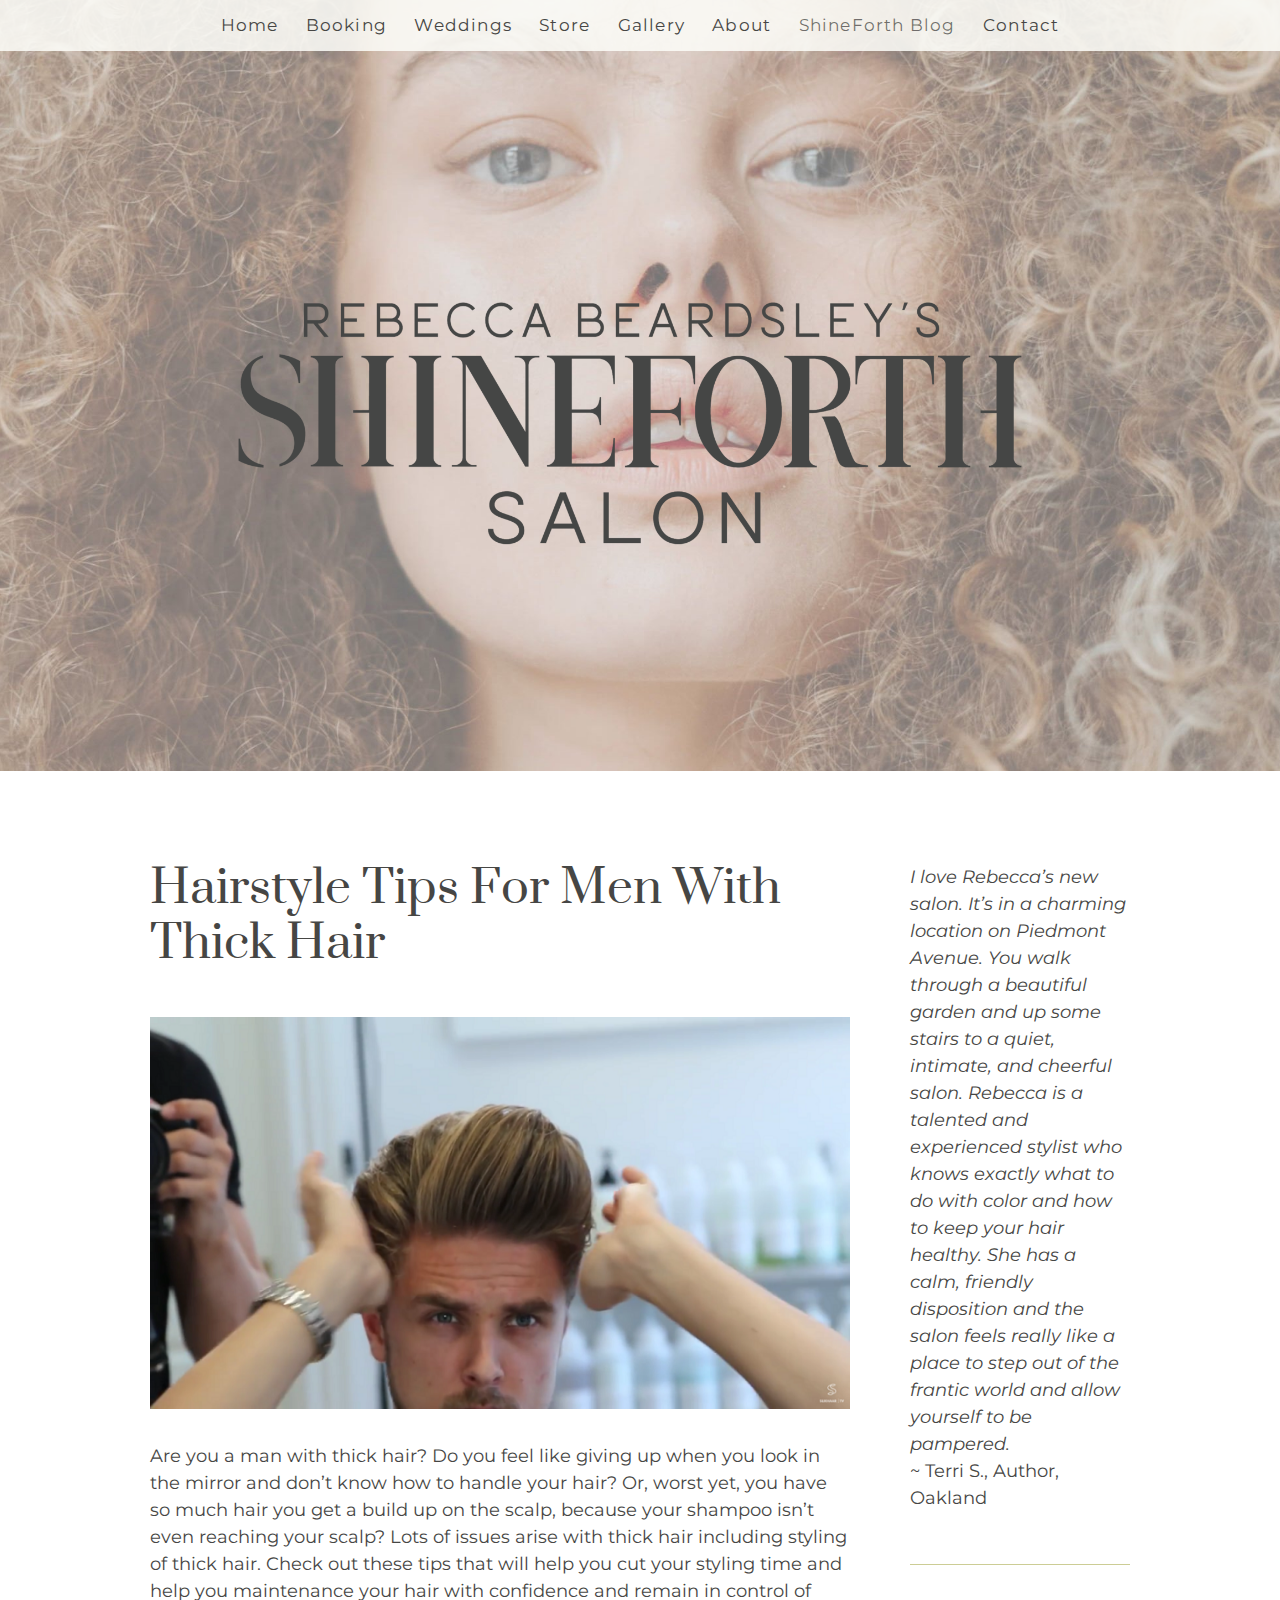
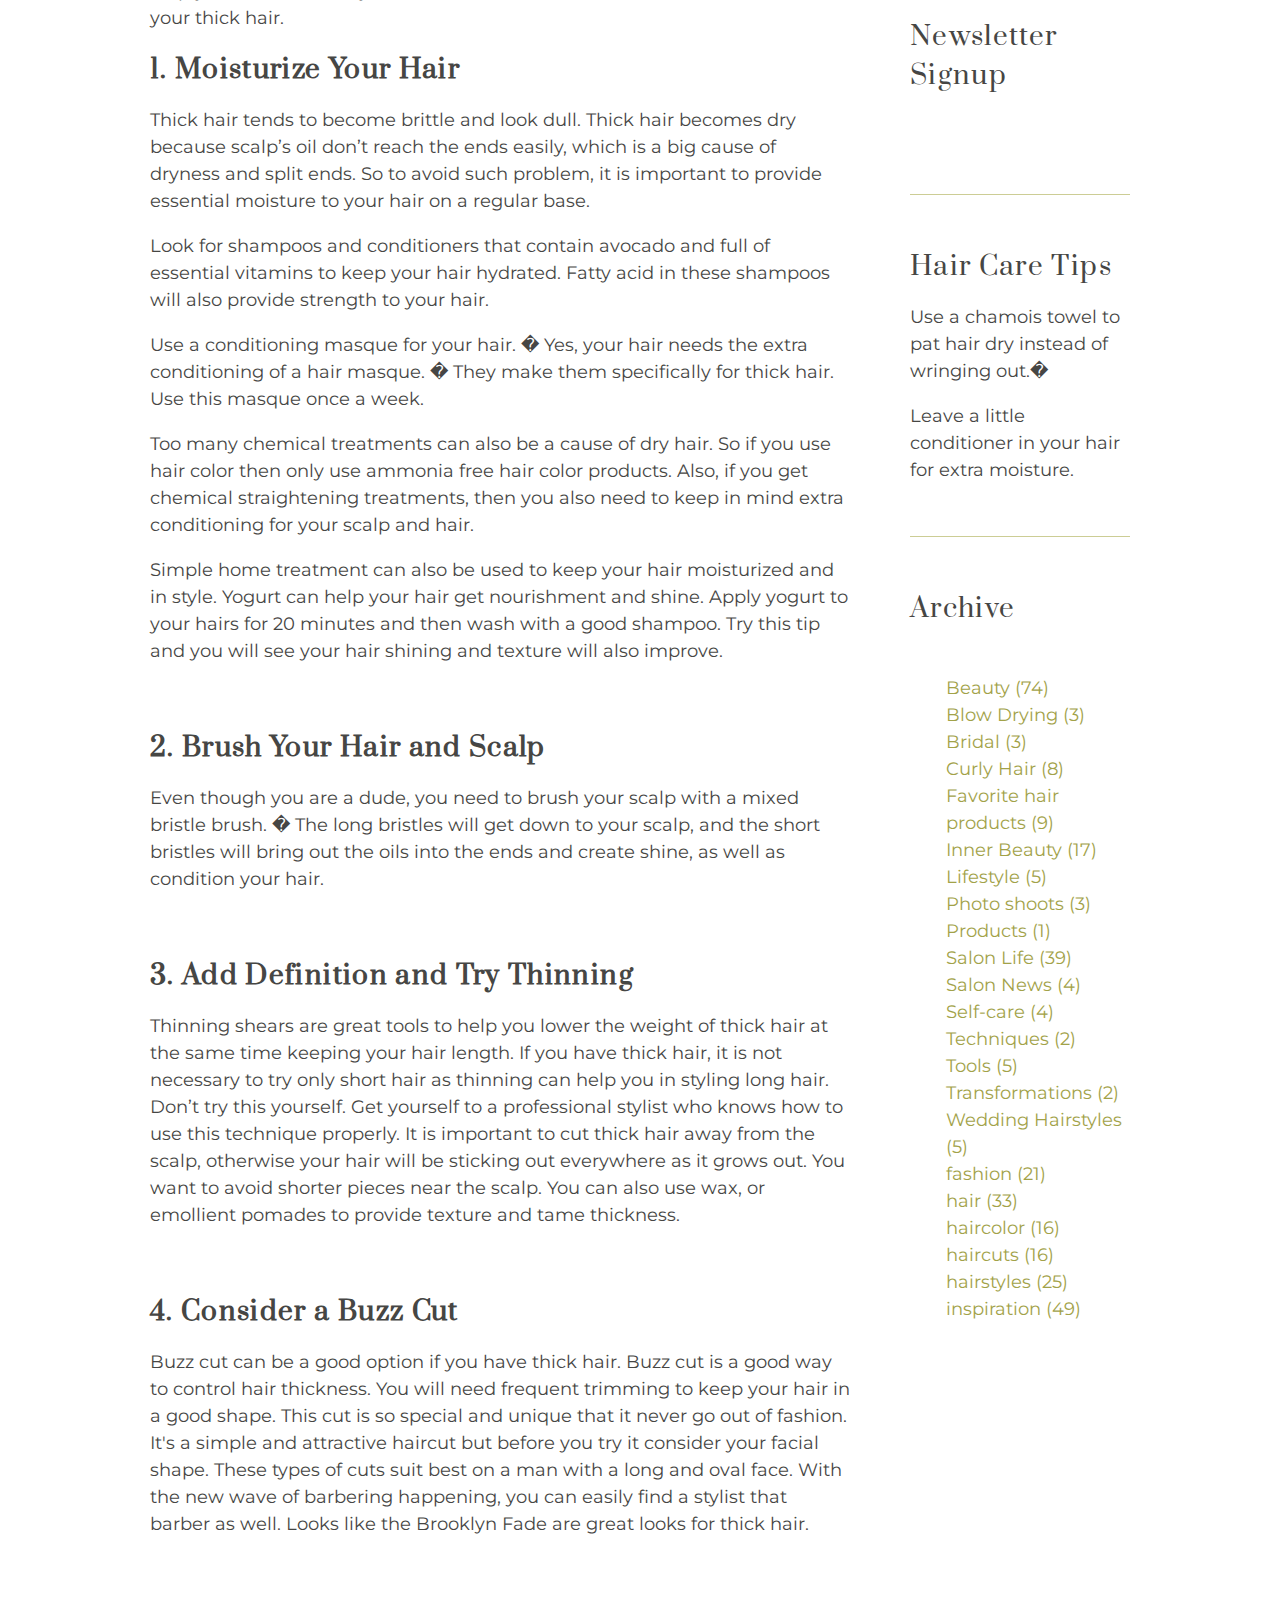
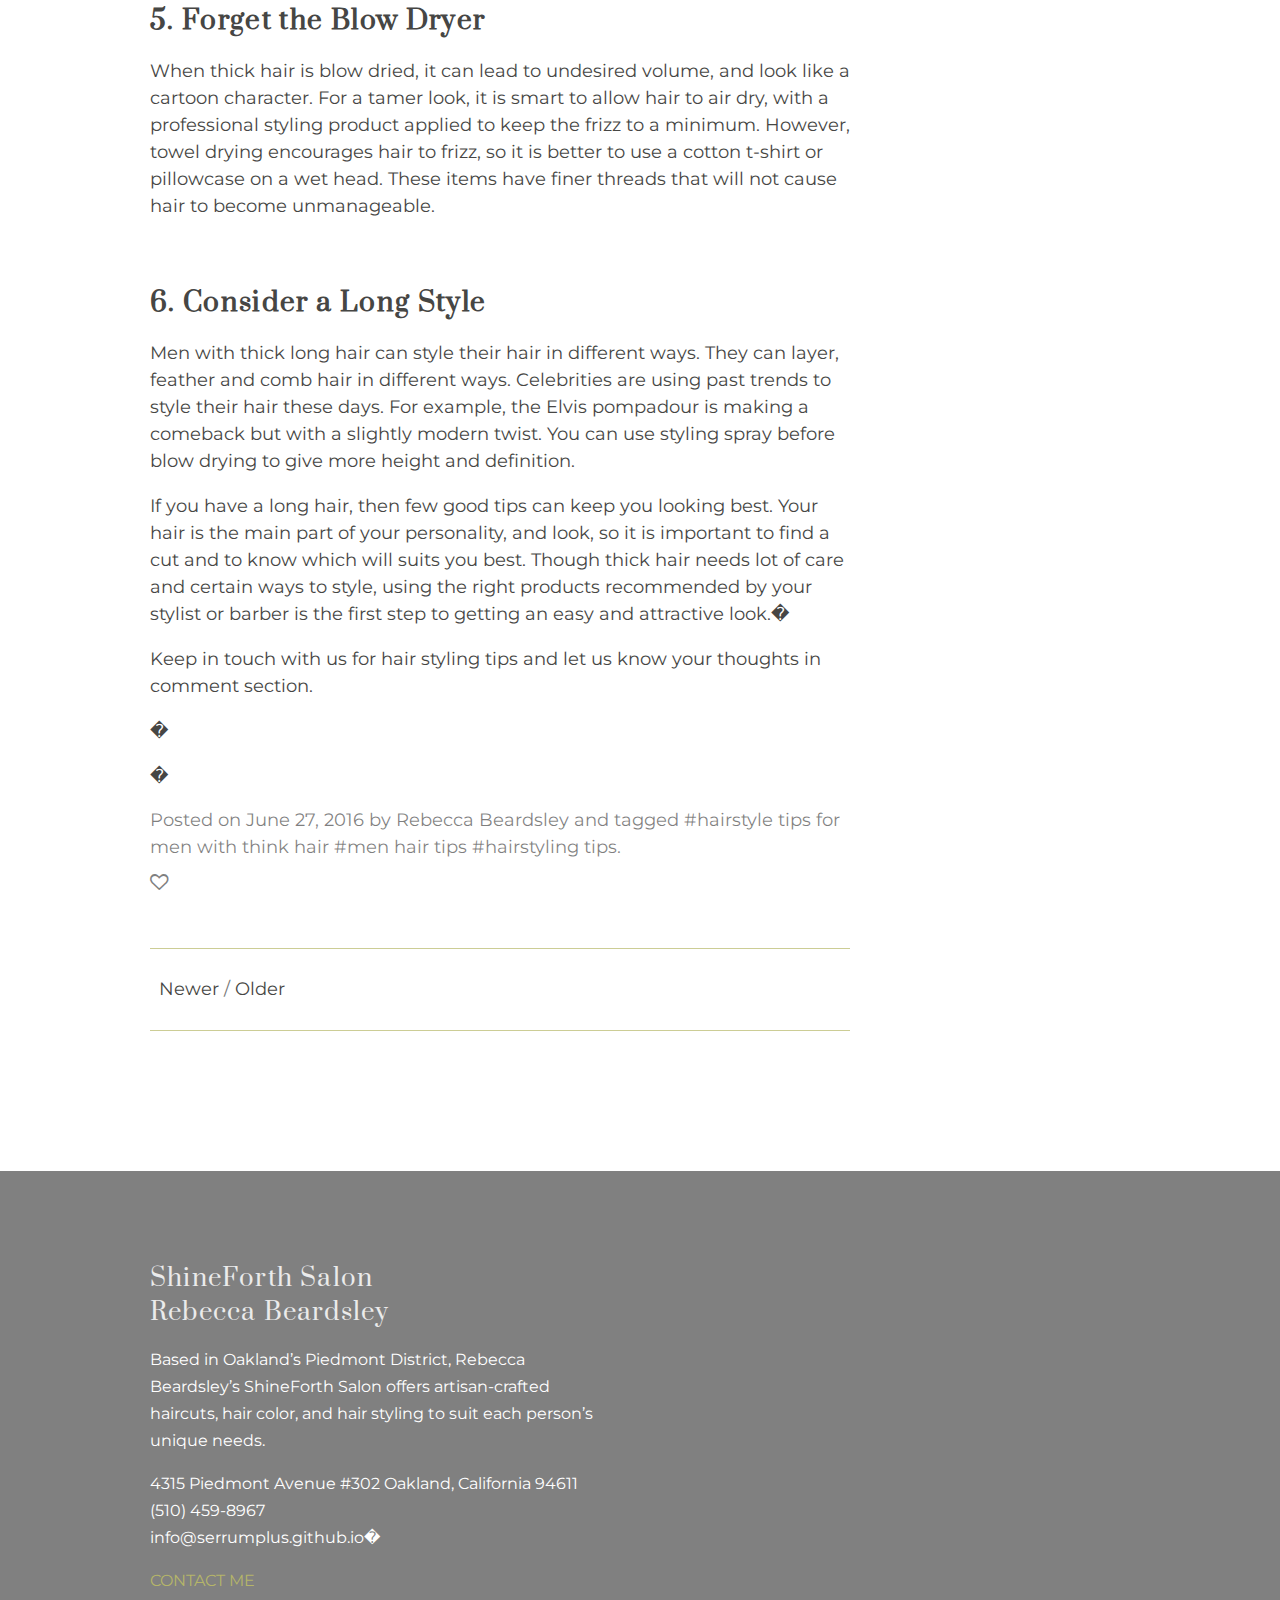
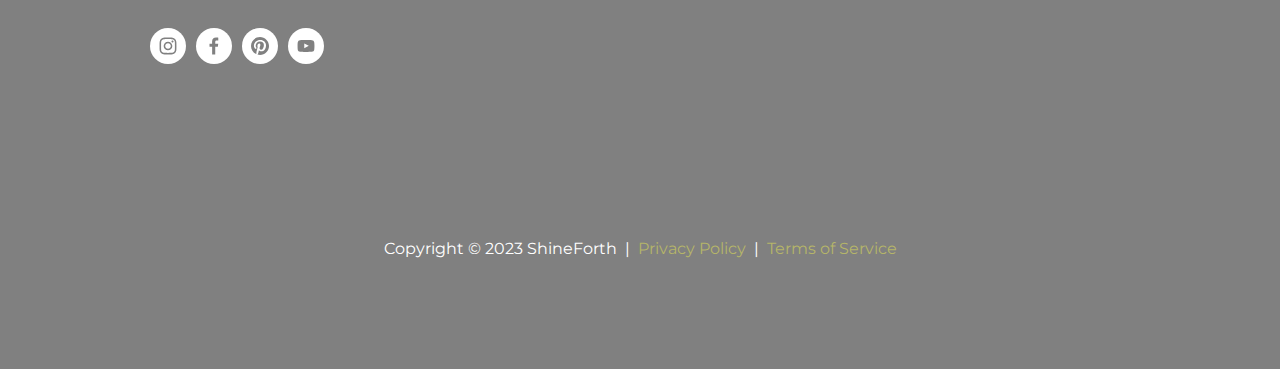
==== index.html @ 6e241982 "added" ====
<!DOCTYPE html><html  lang="en-US"><head>


<meta charset="utf-8">
<title>Hairstyle Tips For Men With Thick Hair — Rebecca Beardsley's ShineForth Salon</title>
<meta http-equiv="Accept-CH" content="Sec-CH-UA-Platform-Version, Sec-CH-UA-Model"><link rel="shortcut icon" type="image/x-icon" href="favicon.ico">
<link rel="canonical" href="https://serrumplus.github.io/">
<meta property="og:site_name" content="Rebecca Beardsley's ShineForth Salon">
<meta property="og:title" content="Hairstyle Tips For Men With Thick Hair — Rebecca Beardsley's ShineForth Salon">
<meta property="og:url" content="https://serrumplus.github.io/">
<meta property="og:type" content="article">
<meta property="og:description" content="Are you a man with thick hair? Do you feel like giving up when you look in the mirror and don’t know how to handle your hair? Or, worst yet, you have so much hair you get a build up on the scalp, because your shampoo isn’t even reaching your scalp? Lots of issues arise with thick hair including styl">

<link rel="image_src" href="http://static1.squarespace.com/static/568c08be69492e0872068371/56a7cd28395614c82852a01f/5771279eb3db2bd35f6de08a/1639689173247/long-1024x574.png?format=1500w">


<script src="https://www.googletagmanager.com/gtm.js?id=GTM-M62F9BD"></script>


<meta name="facebook-domain-verification" content="08b8fbx786qq3w3xowrjydpj5n6deg" />

<script type="text/javascript">try{Typekit.load();}catch(e){}</script>

<link rel="stylesheet" type="text/css" href="https://fonts.googleapis.com/css2?family=Montserrat:ital,wght@0,400;0,700;1,400;1,700&amp;family=Prata:wght@400&amp;family=Raleway:wght@300;600">





<link rel="stylesheet" type="text/css" href="css/commerce-f5a29f34fa3e30d18cdf9-min.en-US.css">

<script>(function(rollups, name) { if (!rollups[name]) { rollups[name] = {}; } rollups[name].js = ["//assets.squarespace.com/universal/scripts-compressed/performance-86ce2f1e7e8e09547d13a-min.en-US.js"]; })(SQUARESPACE_ROLLUPS, 'squarespace-performance');</script>




<link rel="alternate" type="application/rss+xml" title="RSS Feed" href="https://serrumplus.github.io/blog?format=rss">


<link rel="stylesheet" type="text/css" href="css/site.css">
<meta name="p:domain_verify" content="73641de3b4af5bb05422d850ded50243">
<script>Static.COOKIE_BANNER_CAPABLE = true;</script>


  
  <meta name="viewport" content="width=device-width, initial-scale=1">
	

  <script defer="defer" src="js/site.js" type="text/javascript"></script>

</head>

<body id="item-5771279eb3db2bd35f6de08a" class="show-products-category-navigation   event-show-past-events event-thumbnails event-thumbnail-size-32-standard event-date-label  event-list-show-cats event-list-date event-list-time event-list-address   event-icalgcal-links  event-excerpts      gallery-design-slideshow aspect-ratio-auto lightbox-style-dark gallery-navigation-thumbnails gallery-info-overlay-always-show gallery-aspect-ratio-32-standard gallery-arrow-style-round-corners gallery-transitions-fade gallery-show-arrows gallery-auto-crop   product-list-titles-under product-list-alignment-center product-item-size-11-square product-image-auto-crop product-gallery-size-11-square  show-product-price  product-social-sharing tweak-v1-related-products-image-aspect-ratio-11-square tweak-v1-related-products-details-alignment-center newsletter-style-light hide-opentable-icons opentable-style-dark small-button-style-solid small-button-shape-rounded medium-button-style-solid medium-button-shape-rounded large-button-style-solid large-button-shape-rounded image-block-poster-text-alignment-center image-block-card-dynamic-font-sizing image-block-card-content-position-center image-block-card-text-alignment-left image-block-overlap-dynamic-font-sizing image-block-overlap-content-position-center image-block-overlap-text-alignment-left image-block-collage-dynamic-font-sizing image-block-collage-content-position-top image-block-collage-text-alignment-left image-block-stack-dynamic-font-sizing image-block-stack-text-alignment-left button-style-solid button-corner-style-rounded tweak-product-quick-view-button-style-floating tweak-product-quick-view-button-position-bottom tweak-product-quick-view-lightbox-excerpt-display-truncate tweak-product-quick-view-lightbox-show-arrows tweak-product-quick-view-lightbox-show-close-button tweak-product-quick-view-lightbox-controls-weight-light native-currency-code-usd view-item collection-56a7cd28395614c82852a01f collection-layout-right-sidebar collection-type-blog mobile-style-available">

	<div class="mobile-nav clear">
		
<div class="show-nav"></div>

<ul class="nav clear" data-content-field="navigation">

	

		

		
		<li class="page-collection">
			<a href="/" class="">Home</a>
		</li>
		

		

		

	

		

		<li class="folder-wrapper">
			<a class="">Booking</a>

			<ul class="folder-links-wrapper">
			  

			    
			    <li class="page-collection">
						<a href="/booking" class="">Booking</a>
					</li>
					

					

			  

			    
			    <li class="page-collection">
						<a href="/services" class="">Services</a>
					</li>
					

					

			  
		  </ul>
	  </li>

		

	

		

		
		<li class="page-collection">
			<a href="/weddings" class="">Weddings</a>
		</li>
		

		

		

	

		

		
		<li class="page-collection">
			<a href="/store" class="">Store</a>
		</li>
		

		

		

	

		

		
		<li class="page-collection">
			<a href="/gallery" class="">Gallery</a>
		</li>
		

		

		

	

		

		
		<li class="page-collection">
			<a href="/about" class="">About</a>
		</li>
		

		

		

	

		

		
		<li class="blog-collection">
			<a href="/blog" class="active">ShineForth Blog</a>
		</li>
		

		

		

	

		

		
		<li class="page-collection">
			<a href="/contact" class="">Contact</a>
		</li>
		

		

		

	

</ul>


	</div>

	<header id="header">
		<div class="wrapper clear" data-content-field="page-settings" data-collection-id="56a7cd28395614c82852a01f" data-edit-main-image="Banner" data-annotation-alignment="bottom left">

	    

				
				<div class="primary-image default"></div>
				

	    

			<div class="primary-nav">
				
<div class="show-nav"></div>

<ul class="nav clear" data-content-field="navigation">

	

		

		
		<li class="page-collection">
			<a href="/" class="">Home</a>
		</li>
		

		

		

	

		

		<li class="folder-wrapper">
			<a class="">Booking</a>

			<ul class="folder-links-wrapper">
			  

			    
			    <li class="page-collection">
						<a href="/booking" class="">Booking</a>
					</li>
					

					

			  

			    
			    <li class="page-collection">
						<a href="/services" class="">Services</a>
					</li>
					

					

			  
		  </ul>
	  </li>

		

	

		

		
		<li class="page-collection">
			<a href="/weddings" class="">Weddings</a>
		</li>
		

		

		

	

		

		
		<li class="page-collection">
			<a href="/store" class="">Store</a>
		</li>
		

		

		

	

		

		
		<li class="page-collection">
			<a href="/gallery" class="">Gallery</a>
		</li>
		

		

		

	

		

		
		<li class="page-collection">
			<a href="/about" class="">About</a>
		</li>
		

		

		

	

		

		
		<li class="blog-collection">
			<a href="/blog" class="active">ShineForth Blog</a>
		</li>
		

		

		

	

		

		
		<li class="page-collection">
			<a href="/contact" class="">Contact</a>
		</li>
		

		

		

	

</ul>


			</div>

			
			<div id="logo" class="logo-image">

			  <h1 class="site-title" data-content-field="site-title">
			  	<div class="site-title-border"></div>
			  	<a href="/">
			  		<img src="images/SF-RB-full-primary-dgrey-2500px.png" alt="Rebecca Beardsley's ShineForth Salon">
			  		<span class="site-title-span">Rebecca Beardsley's ShineForth Salon</span>
			  	</a>
			  </h1>

        <script type="module">
          Y.use('squarespace-ui-base', function(Y) {
            Y.one(".site-title-span").plug(Y.Squarespace.TextShrink, {
              parentEl: Y.one('#logo')
            });
          });
        </script>


				

			</div>
			

			<div class="folder-nav">
				
			</div>

			
	      
        <div class="category-nav">
          <ul class="nav category-nav-links">
            <li class="All-link"><a href="/blog" class="active">All</a></li>
          
            <li class="Beauty-link"><a href="/blog?category=Beauty">Beauty</a></li>
          
            <li class="Blow+Drying-link"><a href="/blog?category=Blow+Drying">Blow Drying</a></li>
          
            <li class="Bridal-link"><a href="/blog?category=Bridal">Bridal</a></li>
          
            <li class="Curly+Hair-link"><a href="/blog?category=Curly+Hair">Curly Hair</a></li>
          
            <li class="fashion-link"><a href="/blog?category=fashion">fashion</a></li>
          
            <li class="Favorite+hair+products-link"><a href="/blog?category=Favorite+hair+products">Favorite hair products</a></li>
          
            <li class="hair-link"><a href="/blog?category=hair">hair</a></li>
          
            <li class="haircolor-link"><a href="/blog?category=haircolor">haircolor</a></li>
          
            <li class="haircuts-link"><a href="/blog?category=haircuts">haircuts</a></li>
          
            <li class="hairstyles-link"><a href="/blog?category=hairstyles">hairstyles</a></li>
          
            <li class="Inner+Beauty-link"><a href="/blog?category=Inner+Beauty">Inner Beauty</a></li>
          
            <li class="inspiration-link"><a href="/blog?category=inspiration">inspiration</a></li>
          
            <li class="Lifestyle-link"><a href="/blog?category=Lifestyle">Lifestyle</a></li>
          
            <li class="Photo+shoots-link"><a href="/blog?category=Photo+shoots">Photo shoots</a></li>
          
            <li class="Products-link"><a href="/blog?category=Products">Products</a></li>
          
            <li class="Salon+Life-link"><a href="/blog?category=Salon+Life">Salon Life</a></li>
          
            <li class="Salon+News-link"><a href="/blog?category=Salon+News">Salon News</a></li>
          
            <li class="Self-care-link"><a href="/blog?category=Self-care">Self-care</a></li>
          
            <li class="Techniques-link"><a href="/blog?category=Techniques">Techniques</a></li>
          
            <li class="Tools-link"><a href="/blog?category=Tools">Tools</a></li>
          
            <li class="Transformations-link"><a href="/blog?category=Transformations">Transformations</a></li>
          
            <li class="Wedding+Hairstyles-link"><a href="/blog?category=Wedding+Hairstyles">Wedding Hairstyles</a></li>
          
          </ul>
        </div>
	      
			

		</div>
  </header>
  <div id="site">
     <div class="wrapper rs clear">
     	      
	    <div id="content">
	    	<div class="wrapper clear" data-content-field="main-content">
      		<section role="main" class="item clear">

	
	<article class="entry hentry tag-hairstyle-tips-for-men-with-think-hair tag-men-hair-tips tag-hairstyling-tips author-rebecca-beardsley post-type-text clear" id="article-5771279eb3db2bd35f6de08a" data-item-id="5771279eb3db2bd35f6de08a">
	
    <h1 data-content-field="title" class="post-title">
		
      Hairstyle Tips For Men With Thick Hair
    
		</h1>
		
		<div class="entry-content">
			<div class="sqs-layout sqs-grid-12 columns-12" data-layout-label="Post Body" data-type="item" data-updated-on="1467033656958" id="item-5771279eb3db2bd35f6de08a"><div class="row sqs-row"><div class="col sqs-col-12 span-12"><div class="sqs-block image-block sqs-block-image" data-block-type="5" id="block-yui_3_17_2_1_1467031948165_82227"><div class="sqs-block-content">








































 

  
  
    <div class="
          image-block-outer-wrapper
          layout-caption-below
          design-layout-inline
          combination-animation-none
          individual-animation-none
          individual-text-animation-none
        " data-test="image-block-inline-outer-wrapper">

      

      
        <figure class="
              sqs-block-image-figure
              intrinsic
            " style="max-width:800px;">
          
        
        

        
          
            
          <div class="image-block-wrapper" data-animation-role="image">
            <div class="sqs-image-shape-container-element
              
          
        
              has-aspect-ratio
            " style="
                position: relative;
                
                  padding-bottom:56%;
                
                overflow: hidden;-webkit-mask-image: -webkit-radial-gradient(white, black);
              ">
                
                  
                  
                  
                  
                  
                  
                  <img data-stretch="false" data-src="https://images.squarespace-cdn.com/content/v1/568c08be69492e0872068371/1468249689797-JKU1S41GBA7B3C2V8L18/long-1024x574.png" data-image="https://images.squarespace-cdn.com/content/v1/568c08be69492e0872068371/1468249689797-JKU1S41GBA7B3C2V8L18/long-1024x574.png" data-image-dimensions="800x448" data-image-focal-point="0.5,0.5" alt="long-1024x574.png" data-load="false" src="images/long-1024x574.png" width="800" height="448" sizes="100vw" style="display:block;object-fit: cover; width: 100%; height: 100%; object-position: 50% 50%" srcset="images/long-1024x574_5.png 100w, images/long-1024x574_7.png 300w, images/long-1024x574_6.png 500w, images/long-1024x574_3.png 750w, images/long-1024x574_4.png 1000w, images/long-1024x574_1.png 1500w, images/long-1024x574_2.png 2500w" loading="lazy" decoding="async" data-loader="sqs">
                
            </div>
          </div>
        
          
        

        
      
        </figure>
      

    </div>
  



</div></div><div class="sqs-block html-block sqs-block-html" data-block-type="2" id="block-779a11b7b62638a2a86a"><div class="sqs-block-content">

<div class="sqs-html-content">
  <p class="" style="white-space:pre-wrap;">Are you a man with thick hair? Do you feel like giving up when you look in the mirror and don’t know how to handle your hair? Or, worst yet, you have so much hair you get a build up on the scalp, because your shampoo isn’t even reaching your scalp? Lots of issues arise with thick hair including styling of thick hair. Check out these tips that will help you cut your styling time and help you maintenance your hair with confidence and remain in control of your thick hair.</p><h2 style="white-space:pre-wrap;"><strong>1. Moisturize Your Hair</strong></h2><p class="" style="white-space:pre-wrap;">Thick hair tends to become brittle and look dull. Thick hair becomes dry because scalp’s oil don’t reach the ends easily, which is a big cause of dryness and split ends. So to avoid such problem, it is important to provide essential moisture to your hair on a regular base.</p><p class="" style="white-space:pre-wrap;">Look for shampoos and conditioners that contain avocado and full of essential vitamins to keep your hair hydrated. Fatty acid in these shampoos will also provide strength to your hair.</p><p class="" style="white-space:pre-wrap;">Use a conditioning masque for your hair. �&nbsp;Yes, your hair needs the extra conditioning of a hair masque. �&nbsp;They make them specifically for thick hair. Use this masque once a week.</p><p class="" style="white-space:pre-wrap;">Too many chemical treatments can also be a cause of dry hair. So if you use hair color then only use ammonia free hair color products. Also, if you get chemical straightening treatments, then you also need to keep in mind extra conditioning for your scalp and hair.</p><p class="" style="white-space:pre-wrap;">Simple home treatment can also be used to keep your hair moisturized and in style. Yogurt can help your hair get nourishment and shine. Apply yogurt to your hairs for 20 minutes and then wash with a good shampoo. Try this tip and you will see your hair shining and texture will also improve.</p><p class="" data-rte-preserve-empty="true" style="white-space:pre-wrap;"></p><h2 style="white-space:pre-wrap;"><strong>2. Brush Your Hair and Scalp</strong></h2><p class="" style="white-space:pre-wrap;">Even though you are a dude, you need to brush your scalp with a mixed bristle brush. �&nbsp;The long bristles will get down to your scalp, and the short bristles will bring out the oils into the ends and create shine, as well as condition your hair.</p><p class="" data-rte-preserve-empty="true" style="white-space:pre-wrap;"></p><h2 style="white-space:pre-wrap;"><strong>3. Add Definition and Try Thinning</strong></h2><p class="" style="white-space:pre-wrap;">Thinning shears are great tools to help you lower the weight of thick hair at the same time keeping your hair length. If you have thick hair, it is not necessary to try only short hair as thinning can help you in styling long hair. Don’t try this yourself. Get yourself to a professional stylist who knows how to use this technique properly. It is important to cut thick hair away from the scalp, otherwise your hair will be sticking out everywhere as it grows out. You want to avoid shorter pieces near the scalp. You can also use wax, or emollient pomades to provide texture and tame thickness.</p><p class="" data-rte-preserve-empty="true" style="white-space:pre-wrap;"></p><h2 style="white-space:pre-wrap;"><strong>4. Consider a Buzz Cut</strong></h2><p class="" style="white-space:pre-wrap;">Buzz cut can be a good option if you have thick hair. Buzz cut is a good way to control hair thickness. You will need frequent trimming to keep your hair in a good shape. This cut is so special and unique that it never go out of fashion. It's a simple and attractive haircut but before you try it consider your facial shape. These types of cuts suit best on a man with a long and oval face. With the new wave of barbering happening, you can easily find a stylist that barber as well. Looks like the Brooklyn Fade are great looks for thick hair. </p><p class="" data-rte-preserve-empty="true" style="white-space:pre-wrap;"></p><h2 style="white-space:pre-wrap;"><strong>5. Forget the Blow Dryer</strong></h2><p class="" style="white-space:pre-wrap;">When thick hair is blow dried, it can lead to undesired volume, and look like a cartoon character. For a tamer look, it is smart to allow hair to air dry, with a professional styling product applied to keep the frizz to a minimum. However, towel drying encourages hair to frizz, so it is better to use a cotton t-shirt or pillowcase on a wet head. These items have finer threads that will not cause hair to become unmanageable.</p><p class="" data-rte-preserve-empty="true" style="white-space:pre-wrap;"></p><h2 style="white-space:pre-wrap;"><strong>6. Consider a Long Style</strong></h2><p class="" style="white-space:pre-wrap;">Men with thick long hair can style their hair in different ways. They can layer, feather and comb hair in different ways. Celebrities are using past trends to style their hair these days. For example, the Elvis pompadour is making a comeback but with a slightly modern twist. You can use styling spray before blow drying to give more height and definition.</p><p class="" style="white-space:pre-wrap;">If you have a long hair, then few good tips can keep you looking best. Your hair is the main part of your personality, and look, so it is important to find a cut and to know which will suits you best. Though thick hair needs lot of care and certain ways to style, using the right products recommended by your stylist or barber is the first step to getting an easy and attractive look.�&nbsp;</p><p class="" style="white-space:pre-wrap;">Keep in touch with us for hair styling tips and let us know your thoughts in comment section.</p><p class="" style="white-space:pre-wrap;">�&nbsp;</p><p class="" style="white-space:pre-wrap;">�&nbsp;</p>
</div>



</div></div></div></div></div>
		</div>
		
		
		
		 <div class="details">
    	
    	<div class="meta">Posted on June 27, 2016  <span class="post-author">by <a href="/blog?author=568c08bdd8af1097861b535a">Rebecca Beardsley</a></span><span class="post-tags"> and tagged <a href="/blog?tag=hairstyle+tips+for+men+with+think+hair">hairstyle tips for men with think hair</a> <a href="/blog?tag=men+hair+tips">men hair tips</a> <a href="/blog?tag=hairstyling+tips">hairstyling tips</a></span>.</div>
			
			<div class="social">
  <span class="sqs-simple-like" data-item-id="5771279eb3db2bd35f6de08a" data-like-count="7">
    <span class="like-icon"></span>
    <span class="like-count"></span>
  </span>
<span class="squarespace-social-buttons inline-style" data-system-data-id="1467033639288-QHRGYPTQ8HZNS104A52E" data-asset-url="https://images.squarespace-cdn.com/content/v1/568c08be69492e0872068371/1467033639288-QHRGYPTQ8HZNS104A52E/long-1024x574.png" data-record-type="1" data-full-url="/blog/2016/6/27/hairstyle-tips-for-men-with-thick-hair-1" data-title="Hairstyle Tips For Men With Thick Hair"></span></div>
			
    </div>
    
	</article>
	

  
	<nav class="pagination">
		<a href="/blog/2016/6/27/hairstyling-tips-every-girl-should-know">Newer</a><span> / </span><a href="/blog/2016/4/18/spring-is-a-time-for-love">Older</a>
  </nav>
  
        
  
  <div class="squarespace-comments" id="comments-5771279eb3db2bd35f6de08a" data-item-id="5771279eb3db2bd35f6de08a" data-public-comment-count="1" data-comment-state="1"></div>
	

</section>
	    	</div>
	    </div>
	  
		  <div id="sidebar" class="image">
		  	<div class="wrapper clear">
	        <div class="sqs-layout sqs-grid-1 columns-1" data-layout-label="Sidebar Content" data-type="block-field" data-updated-on="1639607277562" id="sqs-sidebar"><div class="row sqs-row"><div class="col sqs-col-1 span-1"><div class="sqs-block html-block sqs-block-html" data-block-type="2" id="block-yui_3_17_2_7_1453928837999_13691"><div class="sqs-block-content">

<div class="sqs-html-content">
  <p class="" style="white-space:pre-wrap;"><em>I love Rebecca’s new salon. It’s in a charming location on Piedmont Avenue. You walk through a beautiful garden and up some stairs to a quiet, intimate, and cheerful salon. Rebecca is a talented and experienced stylist who knows exactly what to do with color and how to keep your hair healthy. She has a calm, friendly disposition and the salon feels really like a place to step out of the frantic world and allow yourself to be pampered.</em><br>~ Terri S., Author, Oakland</p>
</div>



</div></div><div class="sqs-block horizontalrule-block sqs-block-horizontalrule" data-block-type="47" id="block-8822b803a555c7d462ad"><div class="sqs-block-content"><hr></div></div><div class="sqs-block html-block sqs-block-html" data-block-type="2" id="block-20b5f3143d3fcdf61862"><div class="sqs-block-content">

<div class="sqs-html-content">
  <h2 style="white-space:pre-wrap;">Newsletter Signup</h2>
</div>



</div></div><div class="sqs-block form-block sqs-block-form" data-block-type="9" id="block-34dc71d2ace8b2dc2cc5"><div class="sqs-block-content">

  <script type="application/json" id="form-context-568c08be69492e087206837c" class="sqs-form-block-context">{"formId":"568c08be69492e087206837c","useLightbox":false,"secureUrl":"https://shine-forth.squarespace.com","formSubmitButtonText":"Submit","formSubmissionMessage":{"source":"Thank you!","engine":"wysiwyg","html":"Thank you!"},"useFormsJs":true,"buttonAlignment":"left","formFieldFormats":{"initialPhoneFormat":{"id":0,"type":"PHONE_NUMBER","country":"US","labelLocale":"en-US","fields":[{"type":"SEPARATOR","label":"(","identifier":"LeftParen","length":0,"required":false,"metadata":{}},{"type":"FIELD","label":"1","identifier":"1","length":3,"required":false,"metadata":{}},{"type":"SEPARATOR","label":")","identifier":"RightParen","length":0,"required":false,"metadata":{}},{"type":"SEPARATOR","label":" ","identifier":"Space","length":0,"required":false,"metadata":{}},{"type":"FIELD","label":"2","identifier":"2","length":3,"required":false,"metadata":{}},{"type":"SEPARATOR","label":"-","identifier":"Dash","length":0,"required":false,"metadata":{}},{"type":"FIELD","label":"3","identifier":"3","length":14,"required":false,"metadata":{}}]},"initialAddressFormat":{"id":235,"type":"ADDRESS","country":"US","labelLocale":"en","fields":[{"type":"FIELD","label":"Address Line 1","identifier":"Line1","length":0,"required":true,"metadata":{"autocomplete":"address-line1"}},{"type":"SEPARATOR","label":"\n","identifier":"Newline","length":0,"required":false,"metadata":{}},{"type":"FIELD","label":"Address Line 2","identifier":"Line2","length":0,"required":false,"metadata":{"autocomplete":"address-line2"}},{"type":"SEPARATOR","label":"\n","identifier":"Newline","length":0,"required":false,"metadata":{}},{"type":"FIELD","label":"City","identifier":"City","length":0,"required":true,"metadata":{"autocomplete":"address-level2"}},{"type":"SEPARATOR","label":",","identifier":"Comma","length":0,"required":false,"metadata":{}},{"type":"SEPARATOR","label":" ","identifier":"Space","length":0,"required":false,"metadata":{}},{"type":"FIELD","label":"State","identifier":"State","length":0,"required":true,"metadata":{"autocomplete":"address-level1"}},{"type":"SEPARATOR","label":" ","identifier":"Space","length":0,"required":false,"metadata":{}},{"type":"FIELD","label":"ZIP Code","identifier":"Zip","length":0,"required":true,"metadata":{"autocomplete":"postal-code"}}]},"countries":[{"name":"Afghanistan","code":"AF","phoneCode":"+93"},{"name":"Åland Islands","code":"AX","phoneCode":"+358"},{"name":"Albania","code":"AL","phoneCode":"+355"},{"name":"Algeria","code":"DZ","phoneCode":"+213"},{"name":"American Samoa","code":"AS","phoneCode":"+1"},{"name":"Andorra","code":"AD","phoneCode":"+376"},{"name":"Angola","code":"AO","phoneCode":"+244"},{"name":"Anguilla","code":"AI","phoneCode":"+1"},{"name":"Antigua & Barbuda","code":"AG","phoneCode":"+1"},{"name":"Argentina","code":"AR","phoneCode":"+54"},{"name":"Armenia","code":"AM","phoneCode":"+374"},{"name":"Aruba","code":"AW","phoneCode":"+297"},{"name":"Ascension Island","code":"AC","phoneCode":"+247"},{"name":"Australia","code":"AU","phoneCode":"+61"},{"name":"Austria","code":"AT","phoneCode":"+43"},{"name":"Azerbaijan","code":"AZ","phoneCode":"+994"},{"name":"Bahamas","code":"BS","phoneCode":"+1"},{"name":"Bahrain","code":"BH","phoneCode":"+973"},{"name":"Bangladesh","code":"BD","phoneCode":"+880"},{"name":"Barbados","code":"BB","phoneCode":"+1"},{"name":"Belarus","code":"BY","phoneCode":"+375"},{"name":"Belgium","code":"BE","phoneCode":"+32"},{"name":"Belize","code":"BZ","phoneCode":"+501"},{"name":"Benin","code":"BJ","phoneCode":"+229"},{"name":"Bermuda","code":"BM","phoneCode":"+1"},{"name":"Bhutan","code":"BT","phoneCode":"+975"},{"name":"Bolivia","code":"BO","phoneCode":"+591"},{"name":"Bosnia & Herzegovina","code":"BA","phoneCode":"+387"},{"name":"Botswana","code":"BW","phoneCode":"+267"},{"name":"Brazil","code":"BR","phoneCode":"+55"},{"name":"British Indian Ocean Territory","code":"IO","phoneCode":"+246"},{"name":"British Virgin Islands","code":"VG","phoneCode":"+1"},{"name":"Brunei","code":"BN","phoneCode":"+673"},{"name":"Bulgaria","code":"BG","phoneCode":"+359"},{"name":"Burkina Faso","code":"BF","phoneCode":"+226"},{"name":"Burundi","code":"BI","phoneCode":"+257"},{"name":"Cambodia","code":"KH","phoneCode":"+855"},{"name":"Cameroon","code":"CM","phoneCode":"+237"},{"name":"Canada","code":"CA","phoneCode":"+1"},{"name":"Cape Verde","code":"CV","phoneCode":"+238"},{"name":"Caribbean Netherlands","code":"BQ","phoneCode":"+599"},{"name":"Cayman Islands","code":"KY","phoneCode":"+1"},{"name":"Central African Republic","code":"CF","phoneCode":"+236"},{"name":"Chad","code":"TD","phoneCode":"+235"},{"name":"Chile","code":"CL","phoneCode":"+56"},{"name":"China","code":"CN","phoneCode":"+86"},{"name":"Christmas Island","code":"CX","phoneCode":"+61"},{"name":"Cocos (Keeling) Islands","code":"CC","phoneCode":"+61"},{"name":"Colombia","code":"CO","phoneCode":"+57"},{"name":"Comoros","code":"KM","phoneCode":"+269"},{"name":"Congo - Brazzaville","code":"CG","phoneCode":"+242"},{"name":"Congo - Kinshasa","code":"CD","phoneCode":"+243"},{"name":"Cook Islands","code":"CK","phoneCode":"+682"},{"name":"Costa Rica","code":"CR","phoneCode":"+506"},{"name":"Côte d’Ivoire","code":"CI","phoneCode":"+225"},{"name":"Croatia","code":"HR","phoneCode":"+385"},{"name":"Cuba","code":"CU","phoneCode":"+53"},{"name":"Curaçao","code":"CW","phoneCode":"+599"},{"name":"Cyprus","code":"CY","phoneCode":"+357"},{"name":"Czechia","code":"CZ","phoneCode":"+420"},{"name":"Denmark","code":"DK","phoneCode":"+45"},{"name":"Djibouti","code":"DJ","phoneCode":"+253"},{"name":"Dominica","code":"DM","phoneCode":"+1"},{"name":"Dominican Republic","code":"DO","phoneCode":"+1"},{"name":"Ecuador","code":"EC","phoneCode":"+593"},{"name":"Egypt","code":"EG","phoneCode":"+20"},{"name":"El Salvador","code":"SV","phoneCode":"+503"},{"name":"Equatorial Guinea","code":"GQ","phoneCode":"+240"},{"name":"Eritrea","code":"ER","phoneCode":"+291"},{"name":"Estonia","code":"EE","phoneCode":"+372"},{"name":"Eswatini","code":"SZ","phoneCode":"+268"},{"name":"Ethiopia","code":"ET","phoneCode":"+251"},{"name":"Falkland Islands","code":"FK","phoneCode":"+500"},{"name":"Faroe Islands","code":"FO","phoneCode":"+298"},{"name":"Fiji","code":"FJ","phoneCode":"+679"},{"name":"Finland","code":"FI","phoneCode":"+358"},{"name":"France","code":"FR","phoneCode":"+33"},{"name":"French Guiana","code":"GF","phoneCode":"+594"},{"name":"French Polynesia","code":"PF","phoneCode":"+689"},{"name":"Gabon","code":"GA","phoneCode":"+241"},{"name":"Gambia","code":"GM","phoneCode":"+220"},{"name":"Georgia","code":"GE","phoneCode":"+995"},{"name":"Germany","code":"DE","phoneCode":"+49"},{"name":"Ghana","code":"GH","phoneCode":"+233"},{"name":"Gibraltar","code":"GI","phoneCode":"+350"},{"name":"Greece","code":"GR","phoneCode":"+30"},{"name":"Greenland","code":"GL","phoneCode":"+299"},{"name":"Grenada","code":"GD","phoneCode":"+1"},{"name":"Guadeloupe","code":"GP","phoneCode":"+590"},{"name":"Guam","code":"GU","phoneCode":"+1"},{"name":"Guatemala","code":"GT","phoneCode":"+502"},{"name":"Guernsey","code":"GG","phoneCode":"+44"},{"name":"Guinea","code":"GN","phoneCode":"+224"},{"name":"Guinea-Bissau","code":"GW","phoneCode":"+245"},{"name":"Guyana","code":"GY","phoneCode":"+592"},{"name":"Haiti","code":"HT","phoneCode":"+509"},{"name":"Honduras","code":"HN","phoneCode":"+504"},{"name":"Hong Kong SAR China","code":"HK","phoneCode":"+852"},{"name":"Hungary","code":"HU","phoneCode":"+36"},{"name":"Iceland","code":"IS","phoneCode":"+354"},{"name":"India","code":"IN","phoneCode":"+91"},{"name":"Indonesia","code":"ID","phoneCode":"+62"},{"name":"Iran","code":"IR","phoneCode":"+98"},{"name":"Iraq","code":"IQ","phoneCode":"+964"},{"name":"Ireland","code":"IE","phoneCode":"+353"},{"name":"Isle of Man","code":"IM","phoneCode":"+44"},{"name":"Israel","code":"IL","phoneCode":"+972"},{"name":"Italy","code":"IT","phoneCode":"+39"},{"name":"Jamaica","code":"JM","phoneCode":"+1"},{"name":"Japan","code":"JP","phoneCode":"+81"},{"name":"Jersey","code":"JE","phoneCode":"+44"},{"name":"Jordan","code":"JO","phoneCode":"+962"},{"name":"Kazakhstan","code":"KZ","phoneCode":"+7"},{"name":"Kenya","code":"KE","phoneCode":"+254"},{"name":"Kiribati","code":"KI","phoneCode":"+686"},{"name":"Kosovo","code":"XK","phoneCode":"+383"},{"name":"Kuwait","code":"KW","phoneCode":"+965"},{"name":"Kyrgyzstan","code":"KG","phoneCode":"+996"},{"name":"Laos","code":"LA","phoneCode":"+856"},{"name":"Latvia","code":"LV","phoneCode":"+371"},{"name":"Lebanon","code":"LB","phoneCode":"+961"},{"name":"Lesotho","code":"LS","phoneCode":"+266"},{"name":"Liberia","code":"LR","phoneCode":"+231"},{"name":"Libya","code":"LY","phoneCode":"+218"},{"name":"Liechtenstein","code":"LI","phoneCode":"+423"},{"name":"Lithuania","code":"LT","phoneCode":"+370"},{"name":"Luxembourg","code":"LU","phoneCode":"+352"},{"name":"Macao SAR China","code":"MO","phoneCode":"+853"},{"name":"Madagascar","code":"MG","phoneCode":"+261"},{"name":"Malawi","code":"MW","phoneCode":"+265"},{"name":"Malaysia","code":"MY","phoneCode":"+60"},{"name":"Maldives","code":"MV","phoneCode":"+960"},{"name":"Mali","code":"ML","phoneCode":"+223"},{"name":"Malta","code":"MT","phoneCode":"+356"},{"name":"Marshall Islands","code":"MH","phoneCode":"+692"},{"name":"Martinique","code":"MQ","phoneCode":"+596"},{"name":"Mauritania","code":"MR","phoneCode":"+222"},{"name":"Mauritius","code":"MU","phoneCode":"+230"},{"name":"Mayotte","code":"YT","phoneCode":"+262"},{"name":"Mexico","code":"MX","phoneCode":"+52"},{"name":"Micronesia","code":"FM","phoneCode":"+691"},{"name":"Moldova","code":"MD","phoneCode":"+373"},{"name":"Monaco","code":"MC","phoneCode":"+377"},{"name":"Mongolia","code":"MN","phoneCode":"+976"},{"name":"Montenegro","code":"ME","phoneCode":"+382"},{"name":"Montserrat","code":"MS","phoneCode":"+1"},{"name":"Morocco","code":"MA","phoneCode":"+212"},{"name":"Mozambique","code":"MZ","phoneCode":"+258"},{"name":"Myanmar (Burma)","code":"MM","phoneCode":"+95"},{"name":"Namibia","code":"NA","phoneCode":"+264"},{"name":"Nauru","code":"NR","phoneCode":"+674"},{"name":"Nepal","code":"NP","phoneCode":"+977"},{"name":"Netherlands","code":"NL","phoneCode":"+31"},{"name":"New Caledonia","code":"NC","phoneCode":"+687"},{"name":"New Zealand","code":"NZ","phoneCode":"+64"},{"name":"Nicaragua","code":"NI","phoneCode":"+505"},{"name":"Niger","code":"NE","phoneCode":"+227"},{"name":"Nigeria","code":"NG","phoneCode":"+234"},{"name":"Niue","code":"NU","phoneCode":"+683"},{"name":"Norfolk Island","code":"NF","phoneCode":"+672"},{"name":"Northern Mariana Islands","code":"MP","phoneCode":"+1"},{"name":"North Korea","code":"KP","phoneCode":"+850"},{"name":"North Macedonia","code":"MK","phoneCode":"+389"},{"name":"Norway","code":"NO","phoneCode":"+47"},{"name":"Oman","code":"OM","phoneCode":"+968"},{"name":"Pakistan","code":"PK","phoneCode":"+92"},{"name":"Palau","code":"PW","phoneCode":"+680"},{"name":"Palestinian Territories","code":"PS","phoneCode":"+970"},{"name":"Panama","code":"PA","phoneCode":"+507"},{"name":"Papua New Guinea","code":"PG","phoneCode":"+675"},{"name":"Paraguay","code":"PY","phoneCode":"+595"},{"name":"Peru","code":"PE","phoneCode":"+51"},{"name":"Philippines","code":"PH","phoneCode":"+63"},{"name":"Poland","code":"PL","phoneCode":"+48"},{"name":"Portugal","code":"PT","phoneCode":"+351"},{"name":"Puerto Rico","code":"PR","phoneCode":"+1"},{"name":"Qatar","code":"QA","phoneCode":"+974"},{"name":"Réunion","code":"RE","phoneCode":"+262"},{"name":"Romania","code":"RO","phoneCode":"+40"},{"name":"Russia","code":"RU","phoneCode":"+7"},{"name":"Rwanda","code":"RW","phoneCode":"+250"},{"name":"Samoa","code":"WS","phoneCode":"+685"},{"name":"San Marino","code":"SM","phoneCode":"+378"},{"name":"São Tomé & Príncipe","code":"ST","phoneCode":"+239"},{"name":"Saudi Arabia","code":"SA","phoneCode":"+966"},{"name":"Senegal","code":"SN","phoneCode":"+221"},{"name":"Serbia","code":"RS","phoneCode":"+381"},{"name":"Seychelles","code":"SC","phoneCode":"+248"},{"name":"Sierra Leone","code":"SL","phoneCode":"+232"},{"name":"Singapore","code":"SG","phoneCode":"+65"},{"name":"Sint Maarten","code":"SX","phoneCode":"+1"},{"name":"Slovakia","code":"SK","phoneCode":"+421"},{"name":"Slovenia","code":"SI","phoneCode":"+386"},{"name":"Solomon Islands","code":"SB","phoneCode":"+677"},{"name":"Somalia","code":"SO","phoneCode":"+252"},{"name":"South Africa","code":"ZA","phoneCode":"+27"},{"name":"South Korea","code":"KR","phoneCode":"+82"},{"name":"South Sudan","code":"SS","phoneCode":"+211"},{"name":"Spain","code":"ES","phoneCode":"+34"},{"name":"Sri Lanka","code":"LK","phoneCode":"+94"},{"name":"St. Barthélemy","code":"BL","phoneCode":"+590"},{"name":"St. Helena","code":"SH","phoneCode":"+290"},{"name":"St. Kitts & Nevis","code":"KN","phoneCode":"+1"},{"name":"St. Lucia","code":"LC","phoneCode":"+1"},{"name":"St. Martin","code":"MF","phoneCode":"+590"},{"name":"St. Pierre & Miquelon","code":"PM","phoneCode":"+508"},{"name":"St. Vincent & Grenadines","code":"VC","phoneCode":"+1"},{"name":"Sudan","code":"SD","phoneCode":"+249"},{"name":"Suriname","code":"SR","phoneCode":"+597"},{"name":"Svalbard & Jan Mayen","code":"SJ","phoneCode":"+47"},{"name":"Sweden","code":"SE","phoneCode":"+46"},{"name":"Switzerland","code":"CH","phoneCode":"+41"},{"name":"Syria","code":"SY","phoneCode":"+963"},{"name":"Taiwan","code":"TW","phoneCode":"+886"},{"name":"Tajikistan","code":"TJ","phoneCode":"+992"},{"name":"Tanzania","code":"TZ","phoneCode":"+255"},{"name":"Thailand","code":"TH","phoneCode":"+66"},{"name":"Timor-Leste","code":"TL","phoneCode":"+670"},{"name":"Togo","code":"TG","phoneCode":"+228"},{"name":"Tokelau","code":"TK","phoneCode":"+690"},{"name":"Tonga","code":"TO","phoneCode":"+676"},{"name":"Trinidad & Tobago","code":"TT","phoneCode":"+1"},{"name":"Tristan da Cunha","code":"TA","phoneCode":"+290"},{"name":"Tunisia","code":"TN","phoneCode":"+216"},{"name":"Turkey","code":"TR","phoneCode":"+90"},{"name":"Turkmenistan","code":"TM","phoneCode":"+993"},{"name":"Turks & Caicos Islands","code":"TC","phoneCode":"+1"},{"name":"Tuvalu","code":"TV","phoneCode":"+688"},{"name":"U.S. Virgin Islands","code":"VI","phoneCode":"+1"},{"name":"Uganda","code":"UG","phoneCode":"+256"},{"name":"Ukraine","code":"UA","phoneCode":"+380"},{"name":"United Arab Emirates","code":"AE","phoneCode":"+971"},{"name":"United Kingdom","code":"GB","phoneCode":"+44"},{"name":"United States","code":"US","phoneCode":"+1"},{"name":"Uruguay","code":"UY","phoneCode":"+598"},{"name":"Uzbekistan","code":"UZ","phoneCode":"+998"},{"name":"Vanuatu","code":"VU","phoneCode":"+678"},{"name":"Vatican City","code":"VA","phoneCode":"+39"},{"name":"Venezuela","code":"VE","phoneCode":"+58"},{"name":"Vietnam","code":"VN","phoneCode":"+84"},{"name":"Wallis & Futuna","code":"WF","phoneCode":"+681"},{"name":"Western Sahara","code":"EH","phoneCode":"+212"},{"name":"Yemen","code":"YE","phoneCode":"+967"},{"name":"Zambia","code":"ZM","phoneCode":"+260"},{"name":"Zimbabwe","code":"ZW","phoneCode":"+263"}]},"showTitle":false,"captchaEnabled":false,"buttonVariant":"","formName":"Mailing List","objectName":"sqs-sidebar","formFields":[{"id":"email2","type":"email","locked":false,"saveOnEnter":true,"title":"","description":"","placeholder":"Email address","required":false,"email":true}],"lightboxHandleText":"","localizedStrings":{"validation":{"noValidSelection":"A valid selection must be made.","invalidEmail":"Email addresses should follow the format user@domain.com.","invalidUrl":"Must be a valid URL.","invalidListLength":"Value should be {0} elements long.","allEmpty":"Please fill out at least one form field.","stringTooLong":"Value should have a length no longer than {0}.","missingRequiredQuestion":"Missing a required question.","invalidQuestion":"Contained an invalid question.","captchaFailure":"Captcha validation failed. Please try again.","containsInvalidKey":"{0} contains an invalid key.","stringTooShort":"Value should have a length of at least {0}.","invalidTwitterUsername":"Must be a valid Twitter username.","valueOutsideRange":"Value must be in the range {0} to {1}.","invalid":"{0} is not valid.","invalidPassword":"Passwords should not contain whitespace.","missingRequiredSubfields":"{0} is missing required subfields: {1}","invalidCurrency":"Currency value should be formatted like 1234 or 123.99.","invalidMapSize":"Value should contain exactly {0} elements.","formErrors":"Form Errors","containsInvalidValue":"{0} contains an invalid value.","subfieldsRequired":"All fields in {0} are required.","formSubmissionFailed":"Form submission failed. Review the following information: {0}.","invalidCountryCode":"Country code should have an optional plus and up to 4 digits.","invalidUnsignedNumber":"Numbers must contain only digits and no other characters.","invalidName":"Valid names contain only letters, numbers, spaces, ', or - characters.","invalidDate":"This is not a real date.","required":"{0} is required.","invalidStringLength":"Value should be {0} characters long."},"submit":"Submit","status":{"title":"{@} Block","learnMore":"Learn more"},"name":{"firstName":"First Name","lastName":"Last Name"},"address":{"country":"Country","zipPostalCode":"Zip/Postal Code","address2":"Address 2","address1":"Address 1","city":"City","stateProvince":"State/Province"},"lightbox":{"openForm":"Open Form"},"date":{"day":"Day","month":"Month","yyyy":"YYYY","year":"Year","dd":"DD","mm":"MM"},"likert":{"agree":"Agree","disagree":"Disagree","stronglyDisagree":"Strongly Disagree","stronglyAgree":"Strongly Agree","neutral":"Neutral"},"time":{"am":"AM","second":"Second","amPm":"AM/PM","pm":"PM","minute":"Minute","hour":"Hour"},"email":{"signUp":"Sign up for news and updates"},"cannotSubmitDemoForm":"This is a demo form and cannot be submitted.","notFound":"Form not found.","phone":{"country":"Country","number":"Number","prefix":"Prefix","areaCode":"Area Code","line":"Line"},"required":"(required)","submitError":"Unable to submit form. Please try again later.","invalidData":"Invalid form data."}}</script>
  <div id="form-submission-html-568c08be69492e087206837c" class="sqs-form-block-submission-html" data-submission-html=""></div>








<div class="form-wrapper">
  
  <div class="form-inner-wrapper" hidden="">
    <form data-form-id="568c08be69492e087206837c" data-success-redirect="" data-dynamic-strings="" autocomplete="on" method="POST" action="https://shine-forth.squarespace.com" novalidate="" onsubmit="return (function (form) {
  Y.use('squarespace-form-submit', 'node', function usingFormSubmit(Y) {
    (new Y.Squarespace.FormSubmit(form)).submit({
      formId: '568c08be69492e087206837c',
      collectionId: '',
      objectName: 'sqs-sidebar'
    });
  });
  return false;
})(this);">
      
        <div class="field-list clear">

        

          

          

            

            

            

            

            
              <div id="email2" class="form-item field email">
                
            <label class="title" for="email2-field">
              
              
            </label>
          
                
                <input class="field-element" id="email2-field" name="email" type="email" autocomplete="email" spellcheck="false" placeholder="Email address">
              </div>
            

            

            

            

            

            

            

            

            

            

            

            

            

            

            

        

        </div>

      

      

      
      <div data-animation-role="button" class="
          form-button-wrapper
          
            form-button-wrapper--align-left
          
        ">
        <input class="button sqs-system-button sqs-editable-button sqs-button-element--primary" type="submit" value="Submit">
      </div>
      

      
      <div class="hidden form-submission-text">Thank you!</div>
      <div class="hidden form-submission-html" data-submission-html=""></div>
    </form>
  </div>
</div>
</div></div><div class="sqs-block horizontalrule-block sqs-block-horizontalrule" data-block-type="47" id="block-161688358dde6a56e873"><div class="sqs-block-content"><hr></div></div><div class="sqs-block html-block sqs-block-html" data-block-type="2" id="block-563945e171edf5008253"><div class="sqs-block-content">

<div class="sqs-html-content">
  <h2 style="white-space:pre-wrap;">Hair Care Tips</h2><p class="" style="white-space:pre-wrap;">Use a chamois towel to pat hair dry instead of wringing out.�&nbsp;</p><p class="" style="white-space:pre-wrap;">Leave a little conditioner in your hair for extra moisture.</p>
</div>



</div></div><div class="sqs-block horizontalrule-block sqs-block-horizontalrule" data-block-type="47" id="block-yui_3_17_2_2_1453838945943_11895"><div class="sqs-block-content"><hr></div></div><div class="sqs-block html-block sqs-block-html" data-block-type="2" id="block-yui_3_17_2_2_1453839138760_31207"><div class="sqs-block-content">

<div class="sqs-html-content">
  <h2 style="white-space:pre-wrap;">Archive</h2>
</div>



</div></div><div class="sqs-block archive-block sqs-block-archive" data-block-type="61" id="block-yui_3_17_2_2_1453838945943_12685"><div class="sqs-block-content">






<div class="
    archive-block-wrapper
    archive-block-setting-layout-list
    
    
    
    
  ">

  

  

  <ul class="archive-group-list">

    

    <li class="archive-group">

      
        
        
        
        <a href="/blog/category/Beauty" class="archive-group-name-link">
        
      

        

        

        

        Beauty
        

        <span class="archive-group-count">74</span>
      </a>

      

    </li>

    

    <li class="archive-group">

      
        
        
        
        <a href="/blog/category/Blow+Drying" class="archive-group-name-link">
        
      

        

        

        

        Blow Drying
        

        <span class="archive-group-count">3</span>
      </a>

      

    </li>

    

    <li class="archive-group">

      
        
        
        
        <a href="/blog/category/Bridal" class="archive-group-name-link">
        
      

        

        

        

        Bridal
        

        <span class="archive-group-count">3</span>
      </a>

      

    </li>

    

    <li class="archive-group">

      
        
        
        
        <a href="/blog/category/Curly+Hair" class="archive-group-name-link">
        
      

        

        

        

        Curly Hair
        

        <span class="archive-group-count">8</span>
      </a>

      

    </li>

    

    <li class="archive-group">

      
        
        
        
        <a href="/blog/category/Favorite+hair+products" class="archive-group-name-link">
        
      

        

        

        

        Favorite hair products
        

        <span class="archive-group-count">9</span>
      </a>

      

    </li>

    

    <li class="archive-group">

      
        
        
        
        <a href="/blog/category/Inner+Beauty" class="archive-group-name-link">
        
      

        

        

        

        Inner Beauty
        

        <span class="archive-group-count">17</span>
      </a>

      

    </li>

    

    <li class="archive-group">

      
        
        
        
        <a href="/blog/category/Lifestyle" class="archive-group-name-link">
        
      

        

        

        

        Lifestyle
        

        <span class="archive-group-count">5</span>
      </a>

      

    </li>

    

    <li class="archive-group">

      
        
        
        
        <a href="/blog/category/Photo+shoots" class="archive-group-name-link">
        
      

        

        

        

        Photo shoots
        

        <span class="archive-group-count">3</span>
      </a>

      

    </li>

    

    <li class="archive-group">

      
        
        
        
        <a href="/blog/category/Products" class="archive-group-name-link">
        
      

        

        

        

        Products
        

        <span class="archive-group-count">1</span>
      </a>

      

    </li>

    

    <li class="archive-group">

      
        
        
        
        <a href="/blog/category/Salon+Life" class="archive-group-name-link">
        
      

        

        

        

        Salon Life
        

        <span class="archive-group-count">39</span>
      </a>

      

    </li>

    

    <li class="archive-group">

      
        
        
        
        <a href="/blog/category/Salon+News" class="archive-group-name-link">
        
      

        

        

        

        Salon News
        

        <span class="archive-group-count">4</span>
      </a>

      

    </li>

    

    <li class="archive-group">

      
        
        
        
        <a href="/blog/category/Self-care" class="archive-group-name-link">
        
      

        

        

        

        Self-care
        

        <span class="archive-group-count">4</span>
      </a>

      

    </li>

    

    <li class="archive-group">

      
        
        
        
        <a href="/blog/category/Techniques" class="archive-group-name-link">
        
      

        

        

        

        Techniques
        

        <span class="archive-group-count">2</span>
      </a>

      

    </li>

    

    <li class="archive-group">

      
        
        
        
        <a href="/blog/category/Tools" class="archive-group-name-link">
        
      

        

        

        

        Tools
        

        <span class="archive-group-count">5</span>
      </a>

      

    </li>

    

    <li class="archive-group">

      
        
        
        
        <a href="/blog/category/Transformations" class="archive-group-name-link">
        
      

        

        

        

        Transformations
        

        <span class="archive-group-count">2</span>
      </a>

      

    </li>

    

    <li class="archive-group">

      
        
        
        
        <a href="/blog/category/Wedding+Hairstyles" class="archive-group-name-link">
        
      

        

        

        

        Wedding Hairstyles
        

        <span class="archive-group-count">5</span>
      </a>

      

    </li>

    

    <li class="archive-group">

      
        
        
        
        <a href="/blog/category/fashion" class="archive-group-name-link">
        
      

        

        

        

        fashion
        

        <span class="archive-group-count">21</span>
      </a>

      

    </li>

    

    <li class="archive-group">

      
        
        
        
        <a href="/blog/category/hair" class="archive-group-name-link">
        
      

        

        

        

        hair
        

        <span class="archive-group-count">33</span>
      </a>

      

    </li>

    

    <li class="archive-group">

      
        
        
        
        <a href="/blog/category/haircolor" class="archive-group-name-link">
        
      

        

        

        

        haircolor
        

        <span class="archive-group-count">16</span>
      </a>

      

    </li>

    

    <li class="archive-group">

      
        
        
        
        <a href="/blog/category/haircuts" class="archive-group-name-link">
        
      

        

        

        

        haircuts
        

        <span class="archive-group-count">16</span>
      </a>

      

    </li>

    

    <li class="archive-group">

      
        
        
        
        <a href="/blog/category/hairstyles" class="archive-group-name-link">
        
      

        

        

        

        hairstyles
        

        <span class="archive-group-count">25</span>
      </a>

      

    </li>

    

    <li class="archive-group">

      
        
        
        
        <a href="/blog/category/inspiration" class="archive-group-name-link">
        
      

        

        

        

        inspiration
        

        <span class="archive-group-count">49</span>
      </a>

      

    </li>

    

  </ul>

  

</div>
</div></div><div class="sqs-block html-block sqs-block-html" data-block-type="2" id="block-yui_3_17_2_2_1453838945943_11976"><div class="sqs-block-content">

<div class="sqs-html-content">
  <p class="" style="white-space:pre-wrap;"><br></p>
</div>



</div></div></div></div></div>										
      	</div>
      </div>
	    
		</div>
  </div> 
	    
<footer id="footer">
	<div class="wrapper clear">
    <div class="sqs-layout sqs-grid-12 columns-12" data-layout-label="Footer Content" data-type="block-field" data-updated-on="1682622352153" id="sqs-footer"><div class="row sqs-row"><div class="col sqs-col-6 span-6"><div class="sqs-block html-block sqs-block-html" data-block-type="2" id="block-44dc2152f45df9154d07"><div class="sqs-block-content">

<div class="sqs-html-content">
  <h3 style="white-space:pre-wrap;">ShineForth Salon<br>Rebecca Beardsley</h3><p class="" style="white-space:pre-wrap;">Based in Oakland’s Piedmont District, Rebecca Beardsley’s ShineForth Salon offers artisan-crafted haircuts, hair color, and hair styling to suit each person’s unique needs.</p><p class="" style="white-space:pre-wrap;">4315 Piedmont Avenue #302 Oakland, California 94611<br>(510) 459-8967<br>info@serrumplus.github.io�&nbsp;</p><p class="" style="white-space:pre-wrap;"><a href="http://serrumplus.github.io/contact">CONTACT ME</a></p>
</div>



</div></div><div class="sqs-block socialaccountlinks-v2-block sqs-block-socialaccountlinks-v2" data-block-type="54" id="block-yui_3_17_2_2_1452199549617_40328"><div class="sqs-block-content">



<div class="sqs-svg-icon--outer social-icon-alignment-left social-icons-color-white social-icons-size-large social-icons-shape-circle social-icons-style-knockout">
  <style>
    #block-yui_3_17_2_2_1452199549617_40328 .social-icons-style-border .sqs-svg-icon--wrapper {
      
        box-shadow: 0 0 0 2px inset;
      
      border: none; 
    }
  </style>
  <nav class="sqs-svg-icon--list">
    <a href="http://instagram.com/shineforth.salon" target="_blank" class="sqs-svg-icon--wrapper instagram-unauth" aria-label="Instagram">
      <div>
        <svg class="sqs-svg-icon--social" viewBox="0 0 64 64">
          <use class="sqs-use--icon" xlink:href="#instagram-unauth-icon"></use>
          <use class="sqs-use--mask" xlink:href="#instagram-unauth-mask"></use>
        </svg>
      </div>
    </a><a href="https://www.facebook.com/profile.php?id=100087599978341" target="_blank" class="sqs-svg-icon--wrapper facebook-unauth" aria-label="Heather Polley">
      <div>
        <svg class="sqs-svg-icon--social" viewBox="0 0 64 64">
          <use class="sqs-use--icon" xlink:href="#facebook-unauth-icon"></use>
          <use class="sqs-use--mask" xlink:href="#facebook-unauth-mask"></use>
        </svg>
      </div>
    </a><a href="https://www.pinterest.com/shineforthsalon/" target="_blank" class="sqs-svg-icon--wrapper pinterest-unauth" aria-label="Pinterest">
      <div>
        <svg class="sqs-svg-icon--social" viewBox="0 0 64 64">
          <use class="sqs-use--icon" xlink:href="#pinterest-unauth-icon"></use>
          <use class="sqs-use--mask" xlink:href="#pinterest-unauth-mask"></use>
        </svg>
      </div>
    </a><a href="https://www.youtube.com/channel/UCpO4QCcHPQ5sHgWqZA1gDXw" target="_blank" class="sqs-svg-icon--wrapper youtube" aria-label="ShineForth Salon">
      <div>
        <svg class="sqs-svg-icon--social" viewBox="0 0 64 64">
          <use class="sqs-use--icon" xlink:href="#youtube-icon"></use>
          <use class="sqs-use--mask" xlink:href="#youtube-mask"></use>
        </svg>
      </div>
    </a>
  </nav>
</div>
</div></div><div class="sqs-block spacer-block sqs-block-spacer sized vsize-1" data-block-type="21" id="block-yui_3_17_2_1_1655143106386_7436"><div class="sqs-block-content">�&nbsp;</div></div></div><div class="col sqs-col-6 span-6"><div class="sqs-block newsletter-block sqs-block-newsletter" data-block-type="51" id="block-yui_3_17_2_1_1642022029113_5262"><div class="sqs-block-content">




<div class="newsletter-form-wrapper
   newsletter-form-show-name
  newsletter-form-wrapper--layoutFloat
  newsletter-form-wrapper--alignLeft
  
  ">
  <form action="confirm.html" class="newsletter-form"  autocomplete="on" method="GET" novalidate="" >
    
    <div class="newsletter-form-body">
      <div class="newsletter-form-fields-wrapper form-fields" style="vertical-align: middle;">
        
          
            
          
            
              <fieldset id="name-yui_3_17_2_1_1642022029113_5268" class="newsletter-form-name-fieldset form-item fields name required" style="vertical-align: bottom;">
                <div class="newsletter-form-field-wrapper field first-name">
                  <label class="newsletter-form-field-label title">First Name</label>
                  <input class="newsletter-form-field-element field-element field-control" name="fname" x-autocompletetype="given-name" type="text" spellcheck="false" placeholder="First Name" maxlength="30" data-title="First">
                </div>
                <div class="newsletter-form-field-wrapper field last-name">
                  <label class="newsletter-form-field-label title">Last Name</label>
                  <input class="newsletter-form-field-element field-element field-control" name="lname" x-autocompletetype="surname" type="text" spellcheck="false" placeholder="Last Name" maxlength="30" data-title="Last">
                </div>
              </fieldset>
            
          
        
        
          
            <div id="email-yui_3_17_2_1_1642022029113_5267" class="newsletter-form-field-wrapper form-item field email required" style="vertical-align: bottom;">
              <label class="newsletter-form-field-label title" for="email-yui_3_17_2_1_1642022029113_5267-field">Email Address</label>
              <input id="email-yui_3_17_2_1_1642022029113_5267-field" class="newsletter-form-field-element field-element" name="email" x-autocompletetype="email" autocomplete="email" type="email" spellcheck="false" placeholder="Email Address">
            </div>
          
        
          
        
      </div>
      <div data-animation-role="button" class="newsletter-form-button-wrapper submit-wrapper" style="vertical-align: middle;">
        <button class="
            newsletter-form-button
            sqs-system-button
            sqs-editable-button-layout
            sqs-editable-button-style
            sqs-editable-button-shape
            sqs-button-element--primary
          " type="submit" value="SURE, I'd love it!">
          <span class="newsletter-form-spinner sqs-spin light large"></span>
          <span class="newsletter-form-button-label">SURE, I'd love it!</span>
          <span class="newsletter-form-button-icon"></span>
        </button>
      </div>
      
        
        <div class="captcha-container sqs-form-rendered
          
          align-center
          
          " data-theme="light"></div>
        
      
    </div>
    <div class="newsletter-form-footnote"><p>We respect your privacy.</p></div>
    <div class="hidden form-submission-text"><p class="" style="white-space:pre-wrap;">Thank you! Please check your inbox to confirm your subscription.</p></div>
    <div class="hidden form-submission-html" data-submission-html=""></div>
  </form>
</div>
</div></div></div></div><div class="row sqs-row"><div class="col sqs-col-12 span-12"><div class="sqs-block spacer-block sqs-block-spacer" data-aspect-ratio="3.2653061224489797" data-block-type="21" id="block-yui_3_17_2_1_1682622165887_3342"><div class="sqs-block-content">�&nbsp;</div></div><div class="sqs-block html-block sqs-block-html" data-block-type="2" id="block-yui_3_17_2_1_1682622205840_3569"><div class="sqs-block-content">

<div class="sqs-html-content">
  <p style="text-align:center;white-space:pre-wrap;" class="">Copyright © 2023 ShineForth  |  <a href="/privacy-policy">Privacy Policy</a>  |  <a href="/terms-of-service">Terms of Service</a></p>
</div>



</div></div></div></div></div>
    <svg xmlns="http://www.w3.org/2000/svg" version="1.1" style="display:none" data-usage="social-icons-svg"><symbol id="instagram-unauth-icon" viewBox="0 0 64 64"><path d="M46.91,25.816c-0.073-1.597-0.326-2.687-0.697-3.641c-0.383-0.986-0.896-1.823-1.73-2.657c-0.834-0.834-1.67-1.347-2.657-1.73c-0.954-0.371-2.045-0.624-3.641-0.697C36.585,17.017,36.074,17,32,17s-4.585,0.017-6.184,0.09c-1.597,0.073-2.687,0.326-3.641,0.697c-0.986,0.383-1.823,0.896-2.657,1.73c-0.834,0.834-1.347,1.67-1.73,2.657c-0.371,0.954-0.624,2.045-0.697,3.641C17.017,27.415,17,27.926,17,32c0,4.074,0.017,4.585,0.09,6.184c0.073,1.597,0.326,2.687,0.697,3.641c0.383,0.986,0.896,1.823,1.73,2.657c0.834,0.834,1.67,1.347,2.657,1.73c0.954,0.371,2.045,0.624,3.641,0.697C27.415,46.983,27.926,47,32,47s4.585-0.017,6.184-0.09c1.597-0.073,2.687-0.326,3.641-0.697c0.986-0.383,1.823-0.896,2.657-1.73c0.834-0.834,1.347-1.67,1.73-2.657c0.371-0.954,0.624-2.045,0.697-3.641C46.983,36.585,47,36.074,47,32S46.983,27.415,46.91,25.816z M44.21,38.061c-0.067,1.462-0.311,2.257-0.516,2.785c-0.272,0.7-0.597,1.2-1.122,1.725c-0.525,0.525-1.025,0.85-1.725,1.122c-0.529,0.205-1.323,0.45-2.785,0.516c-1.581,0.072-2.056,0.087-6.061,0.087s-4.48-0.015-6.061-0.087c-1.462-0.067-2.257-0.311-2.785-0.516c-0.7-0.272-1.2-0.597-1.725-1.122c-0.525-0.525-0.85-1.025-1.122-1.725c-0.205-0.529-0.45-1.323-0.516-2.785c-0.072-1.582-0.087-2.056-0.087-6.061s0.015-4.48,0.087-6.061c0.067-1.462,0.311-2.257,0.516-2.785c0.272-0.7,0.597-1.2,1.122-1.725c0.525-0.525,1.025-0.85,1.725-1.122c0.529-0.205,1.323-0.45,2.785-0.516c1.582-0.072,2.056-0.087,6.061-0.087s4.48,0.015,6.061,0.087c1.462,0.067,2.257,0.311,2.785,0.516c0.7,0.272,1.2,0.597,1.725,1.122c0.525,0.525,0.85,1.025,1.122,1.725c0.205,0.529,0.45,1.323,0.516,2.785c0.072,1.582,0.087,2.056,0.087,6.061S44.282,36.48,44.21,38.061z M32,24.297c-4.254,0-7.703,3.449-7.703,7.703c0,4.254,3.449,7.703,7.703,7.703c4.254,0,7.703-3.449,7.703-7.703C39.703,27.746,36.254,24.297,32,24.297z M32,37c-2.761,0-5-2.239-5-5c0-2.761,2.239-5,5-5s5,2.239,5,5C37,34.761,34.761,37,32,37z M40.007,22.193c-0.994,0-1.8,0.806-1.8,1.8c0,0.994,0.806,1.8,1.8,1.8c0.994,0,1.8-0.806,1.8-1.8C41.807,22.999,41.001,22.193,40.007,22.193z"></path></symbol><symbol id="instagram-unauth-mask" viewBox="0 0 64 64"><path d="M43.693,23.153c-0.272-0.7-0.597-1.2-1.122-1.725c-0.525-0.525-1.025-0.85-1.725-1.122c-0.529-0.205-1.323-0.45-2.785-0.517c-1.582-0.072-2.056-0.087-6.061-0.087s-4.48,0.015-6.061,0.087c-1.462,0.067-2.257,0.311-2.785,0.517c-0.7,0.272-1.2,0.597-1.725,1.122c-0.525,0.525-0.85,1.025-1.122,1.725c-0.205,0.529-0.45,1.323-0.516,2.785c-0.072,1.582-0.087,2.056-0.087,6.061s0.015,4.48,0.087,6.061c0.067,1.462,0.311,2.257,0.516,2.785c0.272,0.7,0.597,1.2,1.122,1.725s1.025,0.85,1.725,1.122c0.529,0.205,1.323,0.45,2.785,0.516c1.581,0.072,2.056,0.087,6.061,0.087s4.48-0.015,6.061-0.087c1.462-0.067,2.257-0.311,2.785-0.516c0.7-0.272,1.2-0.597,1.725-1.122s0.85-1.025,1.122-1.725c0.205-0.529,0.45-1.323,0.516-2.785c0.072-1.582,0.087-2.056,0.087-6.061s-0.015-4.48-0.087-6.061C44.143,24.476,43.899,23.682,43.693,23.153z M32,39.703c-4.254,0-7.703-3.449-7.703-7.703s3.449-7.703,7.703-7.703s7.703,3.449,7.703,7.703S36.254,39.703,32,39.703z M40.007,25.793c-0.994,0-1.8-0.806-1.8-1.8c0-0.994,0.806-1.8,1.8-1.8c0.994,0,1.8,0.806,1.8,1.8C41.807,24.987,41.001,25.793,40.007,25.793z M0,0v64h64V0H0z M46.91,38.184c-0.073,1.597-0.326,2.687-0.697,3.641c-0.383,0.986-0.896,1.823-1.73,2.657c-0.834,0.834-1.67,1.347-2.657,1.73c-0.954,0.371-2.044,0.624-3.641,0.697C36.585,46.983,36.074,47,32,47s-4.585-0.017-6.184-0.09c-1.597-0.073-2.687-0.326-3.641-0.697c-0.986-0.383-1.823-0.896-2.657-1.73c-0.834-0.834-1.347-1.67-1.73-2.657c-0.371-0.954-0.624-2.044-0.697-3.641C17.017,36.585,17,36.074,17,32c0-4.074,0.017-4.585,0.09-6.185c0.073-1.597,0.326-2.687,0.697-3.641c0.383-0.986,0.896-1.823,1.73-2.657c0.834-0.834,1.67-1.347,2.657-1.73c0.954-0.371,2.045-0.624,3.641-0.697C27.415,17.017,27.926,17,32,17s4.585,0.017,6.184,0.09c1.597,0.073,2.687,0.326,3.641,0.697c0.986,0.383,1.823,0.896,2.657,1.73c0.834,0.834,1.347,1.67,1.73,2.657c0.371,0.954,0.624,2.044,0.697,3.641C46.983,27.415,47,27.926,47,32C47,36.074,46.983,36.585,46.91,38.184z M32,27c-2.761,0-5,2.239-5,5s2.239,5,5,5s5-2.239,5-5S34.761,27,32,27z"></path></symbol><symbol id="facebook-unauth-icon" viewBox="0 0 64 64"><path d="M34.1,47V33.3h4.6l0.7-5.3h-5.3v-3.4c0-1.5,0.4-2.6,2.6-2.6l2.8,0v-4.8c-0.5-0.1-2.2-0.2-4.1-0.2 c-4.1,0-6.9,2.5-6.9,7V28H24v5.3h4.6V47H34.1z"></path></symbol><symbol id="facebook-unauth-mask" viewBox="0 0 64 64"><path d="M0,0v64h64V0H0z M39.6,22l-2.8,0c-2.2,0-2.6,1.1-2.6,2.6V28h5.3l-0.7,5.3h-4.6V47h-5.5V33.3H24V28h4.6V24 c0-4.6,2.8-7,6.9-7c2,0,3.6,0.1,4.1,0.2V22z"></path></symbol><symbol id="pinterest-unauth-icon" viewBox="0 0 64 64"><path d="M32,16c-8.8,0-16,7.2-16,16c0,6.6,3.9,12.2,9.6,14.7c0-1.1,0-2.5,0.3-3.7 c0.3-1.3,2.1-8.7,2.1-8.7s-0.5-1-0.5-2.5c0-2.4,1.4-4.1,3.1-4.1c1.5,0,2.2,1.1,2.2,2.4c0,1.5-0.9,3.7-1.4,5.7 c-0.4,1.7,0.9,3.1,2.5,3.1c3,0,5.1-3.9,5.1-8.5c0-3.5-2.4-6.1-6.7-6.1c-4.9,0-7.9,3.6-7.9,7.7c0,1.4,0.4,2.4,1.1,3.1 c0.3,0.3,0.3,0.5,0.2,0.9c-0.1,0.3-0.3,1-0.3,1.3c-0.1,0.4-0.4,0.6-0.8,0.4c-2.2-0.9-3.3-3.4-3.3-6.1c0-4.5,3.8-10,11.4-10 c6.1,0,10.1,4.4,10.1,9.2c0,6.3-3.5,11-8.6,11c-1.7,0-3.4-0.9-3.9-2c0,0-0.9,3.7-1.1,4.4c-0.3,1.2-1,2.5-1.6,3.4 c1.4,0.4,3,0.7,4.5,0.7c8.8,0,16-7.2,16-16C48,23.2,40.8,16,32,16z"></path></symbol><symbol id="pinterest-unauth-mask" viewBox="0 0 64 64"><path d="M0,0v64h64V0H0z M32,48c-1.6,0-3.1-0.2-4.5-0.7c0.6-1,1.3-2.2,1.6-3.4c0.2-0.7,1.1-4.4,1.1-4.4 c0.6,1.1,2.2,2,3.9,2c5.1,0,8.6-4.7,8.6-11c0-4.7-4-9.2-10.1-9.2c-7.6,0-11.4,5.5-11.4,10c0,2.8,1,5.2,3.3,6.1 c0.4,0.1,0.7,0,0.8-0.4c0.1-0.3,0.2-1,0.3-1.3c0.1-0.4,0.1-0.5-0.2-0.9c-0.6-0.8-1.1-1.7-1.1-3.1c0-4,3-7.7,7.9-7.7 c4.3,0,6.7,2.6,6.7,6.1c0,4.6-2,8.5-5.1,8.5c-1.7,0-2.9-1.4-2.5-3.1c0.5-2,1.4-4.2,1.4-5.7c0-1.3-0.7-2.4-2.2-2.4 c-1.7,0-3.1,1.8-3.1,4.1c0,1.5,0.5,2.5,0.5,2.5s-1.8,7.4-2.1,8.7c-0.3,1.2-0.3,2.6-0.3,3.7C19.9,44.2,16,38.6,16,32 c0-8.8,7.2-16,16-16c8.8,0,16,7.2,16,16C48,40.8,40.8,48,32,48z"></path></symbol><symbol id="youtube-icon" viewBox="0 0 64 64"><path d="M46.7,26c0,0-0.3-2.1-1.2-3c-1.1-1.2-2.4-1.2-3-1.3C38.3,21.4,32,21.4,32,21.4h0 c0,0-6.3,0-10.5,0.3c-0.6,0.1-1.9,0.1-3,1.3c-0.9,0.9-1.2,3-1.2,3S17,28.4,17,30.9v2.3c0,2.4,0.3,4.9,0.3,4.9s0.3,2.1,1.2,3 c1.1,1.2,2.6,1.2,3.3,1.3c2.4,0.2,10.2,0.3,10.2,0.3s6.3,0,10.5-0.3c0.6-0.1,1.9-0.1,3-1.3c0.9-0.9,1.2-3,1.2-3s0.3-2.4,0.3-4.9 v-2.3C47,28.4,46.7,26,46.7,26z M28.9,35.9l0-8.4l8.1,4.2L28.9,35.9z"></path></symbol><symbol id="youtube-mask" viewBox="0 0 64 64"><path d="M0,0v64h64V0H0z M47,33.1c0,2.4-0.3,4.9-0.3,4.9s-0.3,2.1-1.2,3c-1.1,1.2-2.4,1.2-3,1.3 C38.3,42.5,32,42.6,32,42.6s-7.8-0.1-10.2-0.3c-0.7-0.1-2.2-0.1-3.3-1.3c-0.9-0.9-1.2-3-1.2-3S17,35.6,17,33.1v-2.3 c0-2.4,0.3-4.9,0.3-4.9s0.3-2.1,1.2-3c1.1-1.2,2.4-1.2,3-1.3c4.2-0.3,10.5-0.3,10.5-0.3h0c0,0,6.3,0,10.5,0.3c0.6,0.1,1.9,0.1,3,1.3 c0.9,0.9,1.2,3,1.2,3s0.3,2.4,0.3,4.9V33.1z M28.9,35.9l8.1-4.2l-8.1-4.2L28.9,35.9z"></path></symbol></svg>
  </div>
</footer>





</body></html>
---- css/commerce-f5a29f34fa3e30d18cdf9-min.en-US.css ----
.uppercase{text-transform:uppercase}.template-cart-item-added-popover{background-color:var(--navigationLinkColor);box-shadow:0 6px 24px 0 rgba(0,0,0,.12),0 0 1px 0 rgba(0,0,0,.08);display:flex;left:unset;line-height:22px;max-width:300px;padding-right:11px;position:fixed;right:4vw;transition:transform .15s ease 50ms,opacity .2s ease 0s;width:max-content;z-index:30001}@media screen and (max-width:640px){.template-cart-item-added-popover{right:6vw}}.template-cart-item-added-popover p{color:var(--siteBackgroundColor);font-size:16px;line-height:22px;margin:0;padding:16px}.template-cart-item-added-popover .close{align-items:center;color:var(--siteBackgroundColor);cursor:pointer;display:flex;width:36px}.template-cart-item-added-popover.hidden{visibility:hidden}.captcha-container.rendered{margin-bottom:24px;width:304px}.captcha-container.rendered.align-center{margin-left:auto;margin-right:auto}.captcha-container.rendered.align-right{margin-left:auto}.sqs-async-form-content .field-error{background:#cc3b3b url(../images/icon_close_7_light.png) no-repeat 9px 50%;border-radius:2px;color:#fff;display:inline-block;font-size:13px;line-height:23px;margin:12px 0;padding:5px 15px 3px 25px}.sqs-async-form-content .form-wrapper .field-error:focus:not(:focus-visible),.sqs-async-form-content .form-wrapper .form-submission-html:focus:not(:focus-visible),.sqs-async-form-content .form-wrapper .form-submission-text:focus:not(:focus-visible){outline:none}.sqs-async-form-content .form-wrapper .field-list{line-height:normal}.sqs-async-form-content .form-wrapper .field-list fieldset,.sqs-async-form-content .form-wrapper .field-list legend{border:0;margin:0;padding:0}.sqs-async-form-content .form-wrapper .field-list textarea{min-height:100px;resize:vertical}.sqs-async-form-content .form-wrapper .field-list textarea.medium{min-height:200px}.sqs-async-form-content .form-wrapper .field-list textarea.large{min-height:300px}.sqs-async-form-content .form-wrapper .field-list .section{font-size:.9em;margin:2em 0;padding-bottom:.3em}.sqs-async-form-content .form-wrapper .field-list .section.underline{border-bottom:1px solid #999}.sqs-async-form-content .form-wrapper .field-list .section:first-child{margin:0 0 2em}.sqs-async-form-content .form-wrapper .field-list .title{display:block}.sqs-async-form-content .form-wrapper .field-list .description{display:block;font-size:12px;opacity:.7;padding:.5em 0;white-space:pre-wrap}.sqs-async-form-content .form-wrapper .field-list .field{margin:0 0 24px;position:relative}.sqs-async-form-content .form-wrapper .field-list .field .caption{font-size:12px}.sqs-async-form-content .form-wrapper .field-list .field .caption .field-element{font-size:14px}.sqs-async-form-content .form-wrapper .field-list .field .field-element{background:#fafafa;border:1px solid #ccc;border-radius:2px;box-sizing:border-box;color:#000;font-family:sans-serif;font-size:12px;line-height:normal;margin:6px 0 4px;padding:12px;width:100%}.sqs-async-form-content .form-wrapper .field-list .field .field-element:focus{background:#fff;transition:background .1s ease-in}.sqs-async-form-content .form-wrapper .field-list .field select{margin:6px 0 4px;max-width:100%}.sqs-async-form-content .form-wrapper .field-list .field .prefix{bottom:16px;color:#aaa;font-family:sans-serif;font-size:13px;left:8px;line-height:16px;position:absolute}.sqs-async-form-content .form-wrapper .field-list .field.twitter .field-element{padding-left:22px}.sqs-async-form-content .form-wrapper .field-list .field.currency.hassymbol .field-element{padding-left:20px}.sqs-async-form-content .form-wrapper .field-list .field.website .field-element{padding-left:45px}.sqs-async-form-content .form-wrapper .field-list .field.checkbox label,.sqs-async-form-content .form-wrapper .field-list .field.radio label{cursor:pointer}.sqs-async-form-content .form-wrapper .field-list .field.checkbox input,.sqs-async-form-content .form-wrapper .field-list .field.radio input{margin-right:5px}.sqs-async-form-content .form-wrapper .field-list .field .option{font-size:13px;margin:6px 0 4px}.sqs-async-form-content .form-wrapper .field-list .field.likert .item{margin:1.6em 0}.sqs-async-form-content .form-wrapper .field-list .field.likert .question{font-size:.9em;margin:0 0 .5em}.sqs-async-form-content .form-wrapper .field-list .field.likert .option{border-top:1px solid #ddd;float:left;text-align:left;width:20%}.sqs-async-form-content .form-wrapper .field-list .field.likert .option label{cursor:pointer;display:block;font-size:.9em;margin:0;padding:0 0 0 1px}.sqs-async-form-content .form-wrapper .field-list .field.likert .option input{display:block;margin:10px 0}.sqs-async-form-content .form-wrapper .field-list .field.likert .option:last-of-type{border-right:none}.sqs-async-form-content .form-wrapper .field-list .fields{margin:0 0 0 -2%}.sqs-async-form-content .form-wrapper .field-list .fields .description,.sqs-async-form-content .form-wrapper .field-list .fields .field,.sqs-async-form-content .form-wrapper .field-list .fields .field-error,.sqs-async-form-content .form-wrapper .field-list .fields .title{margin-left:2%}.sqs-async-form-content .form-wrapper .field-list .fields .field{float:left}.sqs-async-form-content .form-wrapper .field-list .fields .field.two-digits{width:3.5em}.sqs-async-form-content .form-wrapper .field-list .fields .field.three-digits{width:4.2em}.sqs-async-form-content .form-wrapper .field-list .fields .field.four-digits{width:4.8em}.sqs-async-form-content .form-wrapper .field-list .fields .field.ampm{width:4.5em}.sqs-async-form-content .form-wrapper .field-list .fields.name .field{width:48%}.sqs-async-form-content .form-wrapper .field-list .fields.address .field.address1,.sqs-async-form-content .form-wrapper .field-list .fields.address .field.address2{width:98%}.sqs-async-form-content .form-wrapper .field-list .fields.address .field.city{width:70%}.sqs-async-form-content .form-wrapper .field-list .fields.address .field.state-province{width:26%}.sqs-async-form-content .form-wrapper .field-list .fields.address .field.zip{width:36%}.sqs-async-form-content .form-wrapper .field-list .fields.address .field.country{width:98%}.sqs-async-form-content .form-wrapper .field-list .fields.payment .field.card-expiry-month,.sqs-async-form-content .form-wrapper .field-list .fields.payment .field.card-expiry-year{width:40%}.sqs-async-form-content .form-wrapper .field-list .form-item.error,.sqs-async-form-content .form-wrapper .field-list .form-item.error .caption,.sqs-async-form-content .form-wrapper .field-list .form-item.error .description,.sqs-async-form-content .form-wrapper .field-list .form-item.error .title{color:#bd0000}.sqs-async-form-content .form-wrapper .field-list .form-item.error input,.sqs-async-form-content .form-wrapper .field-list .form-item.error textarea{border:1px solid #e99292}.sqs-async-form-content .form-wrapper .form-button-wrapper--align-left{text-align:left}.sqs-async-form-content .form-wrapper .form-button-wrapper--align-center{text-align:center}.sqs-async-form-content .form-wrapper .form-button-wrapper--align-right{text-align:right}.sqs-async-form-content .form-wrapper input[type=submit]{-webkit-appearance:none;appearance:none;background-color:#272727;border-width:0;color:#fff;cursor:pointer;display:inline-block;font-family:Helvetica Neue,Helvetica,Arial,sans-serif;font-size:12px;font-size:14px;font-style:normal;font-weight:400;height:auto;letter-spacing:0;line-height:1em;padding:1em 2.5em;text-align:center;text-decoration:none;text-transform:uppercase;text-transform:none;width:auto}.sqs-async-form-content .form-wrapper .form-submission-text{margin-top:20px}.sqs-async-form-content .form-wrapper .field .field-error{margin-bottom:.5em}.sqs-async-form-content .form-wrapper .submitting .field-list{opacity:.7}.sqs-async-form-content .form-wrapper .hidden,.sqs-async-form-content .form-wrapper.hidden{display:none}.sqs-async-form-content.saving{opacity:.5}@keyframes bounceIn{0%{opacity:0;transform:scale(.3)}50%{opacity:1;transform:scale(1.05)}70%{transform:scale(.9)}to{transform:scale(1)}}@keyframes bounceOut{0%{transform:scale(1)}25%{transform:scale(.95)}50%{opacity:1;transform:scale(1.1)}to{opacity:0;transform:scale(.3)}}.absolute-cart-box{position:fixed;right:11px;top:11px;z-index:15000}.sqs-pill-shopping-cart{font:400 normal 12px/22px Clarkson,Helvetica Neue,Helvetica,Arial,sans-serif;letter-spacing:normal}.sqs-pill-shopping-cart.sqs-scalable-hidden{display:none}.sqs-pill-shopping-cart-content{border-radius:30px;cursor:pointer;font-size:12px;height:26px;line-height:18px;min-width:220px;padding:10px 15px;white-space:nowrap}.sqs-pill-shopping-cart .icon{display:inline-block;height:18px;margin-left:5px;margin-right:10px;position:relative;top:5px;width:18px}.sqs-pill-shopping-cart .details{display:inline-block;float:none;font-style:normal;letter-spacing:0;line-height:normal;text-transform:none}.sqs-pill-shopping-cart .subtotal{border:none;display:inline-block;padding:0;position:absolute;right:25px;top:14px}.sqs-pill-shopping-cart .subtotal .price{float:right;font-size:15px;font-weight:700;letter-spacing:1px;line-height:22px;max-width:100px;overflow:hidden;text-overflow:ellipsis;white-space:nowrap}.sqs-pill-shopping-cart-content.dark{background-color:#111;background-image:linear-gradient(#1e1e1e,#040404);border:1px solid hsla(0,0%,100%,.05);box-shadow:0 0 0 1px rgba(0,0,0,.085),0 1px 0 0 rgba(0,0,0,.15);color:#ddd}.sqs-pill-shopping-cart-content.dark .icon{background:transparent url(../images/cart-16-light.png) 50% no-repeat}@media (-webkit-min-device-pixel-ratio:2),(min-resolution:1.5dppx){.sqs-pill-shopping-cart-content.dark .icon{background-image:url(../images/cart-32-light.png);background-size:16px}}.sqs-pill-shopping-cart-content.dark:hover{color:#fff}.sqs-pill-shopping-cart-content.light{background-color:#eee;background-image:linear-gradient(#fbfbfb,#e1e1e1);border:none;box-shadow:0 1px 1px 0 rgba(0,0,0,.3);color:#666}.sqs-pill-shopping-cart-content.light .icon{background:url(../images/icon-cart-18-dark.png)}.sqs-pill-shopping-cart-content.light:hover{color:#333}@media only screen and (max-width:700px){.absolute-cart-box,.sqs-pill-shopping-cart{bottom:0;left:0;position:fixed;top:auto}.sqs-pill-shopping-cart{width:100%}.sqs-pill-shopping-cart-content{border-radius:0}}@media screen and (max-width:432px){.mobile-hidden,.subDesktop-hidden{display:none}}@media screen and (min-width:433px){.desktop-hidden{display:none}}.CKTQJLXqAm5q432vqFej{font-family:Helvetica Neue,Helvetica,Arial,sans-serif;font-size:14px;font-weight:500;margin-bottom:22px;margin-top:-22px}@media screen and (max-width:432px){.CKTQJLXqAm5q432vqFej{font-size:12px}}.CKTQJLXqAm5q432vqFej .NzkMum2EmvdolB4kPAw1{margin:0 0 0 5px}.CKTQJLXqAm5q432vqFej .Qdi1Y_wtSJHHnTEqGV6_{margin:0 5px 0 0}.CKTQJLXqAm5q432vqFej .TNHBay9wSkTCf93r7PLZ{background:transparent url("data:image/svg+xml;charset=utf-8,%3Csvg xmlns='http://www.w3.org/2000/svg' viewBox='0 0 1128.43 236.88'%3E%3Cg data-name='Layer 2'%3E%3Cg data-name='Layer 1'%3E%3Crect width='1128.43' height='236.88' rx='118.44' style='fill:%23010101'/%3E%3Cpath d='M959.43 78 935 64l-24.79-14.23a24.64 24.64 0 0 0-36.9 21.37v3.19a4.9 4.9 0 0 0 2.45 4.23l11.5 6.59a4.79 4.79 0 0 0 7.17-4.15v-7.56a4.87 4.87 0 0 1 7.29-4.22l22.65 13 22.58 13a4.87 4.87 0 0 1 0 8.45l-22.58 12.95-22.65 13a4.87 4.87 0 0 1-7.29-4.23v-3.75a24.64 24.64 0 0 0-36.9-21.37l-24.78 14.22-24.44 14a24.64 24.64 0 0 0 0 42.74l24.44 14 24.78 14.21a24.64 24.64 0 0 0 36.9-21.37v-3.19a4.89 4.89 0 0 0-2.45-4.23l-11.5-6.6a4.79 4.79 0 0 0-7.17 4.15v7.57A4.87 4.87 0 0 1 866 180l-22.65-13-22.58-13a4.87 4.87 0 0 1 0-8.45l22.58-13 22.65-13a4.87 4.87 0 0 1 7.29 4.23v3.75A24.64 24.64 0 0 0 910.21 149L935 134.76l24.44-14a24.64 24.64 0 0 0-.01-42.76ZM799 82.68 741.66 201h-23.78l21.41-44.2-33.67-74.12H730l21.63 49.61 23.63-49.61Zm-572.59 42c0-14.11-10.25-24-22.84-24s-22.85 10.08-22.85 24c0 13.78 10.25 24 22.85 24s22.84-9.91 22.84-24m.17 42v-10.92A33.65 33.65 0 0 1 200 168c-23 0-40.49-18.48-40.49-43.34 0-24.69 18.15-43.51 41-43.51a33.51 33.51 0 0 1 26 12.1V82.68h20.66v84ZM347.61 148c-7.22 0-9.24-2.69-9.24-9.74V101h13.27V82.68h-13.27V62.19H317.2v20.49h-27.26v-8.35c0-7.06 2.68-9.75 10.08-9.75h4.64V48.29h-10.19c-17.47 0-25.7 5.71-25.7 23.18v11.21H257V101h11.76v65.68h21.17V101h27.27v41.15c0 17.14 6.55 24.53 23.69 24.53h10.92V148Zm75.93-30.88c-1.54-10.92-10.42-17.47-20.83-17.47s-19 6.38-21.17 17.47Zm-42.17 13.11c1.52 12.43 10.42 19.48 21.68 19.48 8.9 0 15.79-4.2 19.82-10.92h21.67c-5 17.81-21 29.23-42 29.23-25.36 0-43.17-17.8-43.17-43.17s18.81-43.68 43.68-43.68c25 0 43.17 18.48 43.17 43.68a27.52 27.52 0 0 1-.51 5.38Zm199.46-5.55c0-13.61-10.24-24-22.84-24s-22.85 10.08-22.85 24c0 13.78 10.25 24 22.85 24s22.84-10.41 22.84-24M514.31 201V82.68H535V93.6a33.31 33.31 0 0 1 26.55-12.43c22.67 0 40.48 18.65 40.48 43.34S583.86 168 561 168c-10.58 0-19.32-4.2-25.37-11.25V201Zm162.15-76.32c0-14.11-10.25-24-22.85-24s-22.85 10.08-22.85 24c0 13.78 10.25 24 22.85 24s22.85-9.91 22.85-24m.16 42v-10.92A33.62 33.62 0 0 1 650.08 168c-23 0-40.48-18.48-40.48-43.34 0-24.69 18.14-43.51 41-43.51a33.48 33.48 0 0 1 26 12.1V82.68h20.67v84ZM477.07 90.92a22 22 0 0 1 27.22-7.85v21.42s-7.77-4.8-14.91-3.83-11.66 7.52-11.63 16.29v49.73h-21.34v-84h20.66Z' style='fill:%23fff'/%3E%3C/g%3E%3C/g%3E%3C/svg%3E");background-size:100% auto;border:0;height:21px;text-indent:-9999px;width:100px}@media screen and (max-width:432px){.CKTQJLXqAm5q432vqFej .TNHBay9wSkTCf93r7PLZ{height:14px;padding:0;width:68px}}.CKTQJLXqAm5q432vqFej .Hqrlu1dvRLV_b7NPoUf3{background:transparent url([data-uri]);background-size:100% auto;border:0;height:19px;text-indent:-9999px;width:100px}@media screen and (max-width:432px){.CKTQJLXqAm5q432vqFej .Hqrlu1dvRLV_b7NPoUf3{height:13px;padding:0;width:68px}}.CKTQJLXqAm5q432vqFej .KHxQyZZWHlYqT15oNR9w{background:none;border:0;color:inherit;font-weight:400;padding-right:0}.hp2_wugYKNU388SQHgGp{background-color:transparent;border:0;margin:22px;position:absolute;right:0;top:0}@media screen and (max-width:991px){.xANyzQfsv_mGYiDRcieA{opacity:0}}.GkdfSJiThFiP3ixNQ9QN{align-items:center;background-color:#fff;justify-content:center;left:0;overflow:scroll;position:fixed;right:0;top:50%;transform:translate(50%,-50%);visibility:hidden;width:50%;z-index:100}.GkdfSJiThFiP3ixNQ9QN h3{color:#000;text-transform:none}@media screen and (max-width:991px){.GkdfSJiThFiP3ixNQ9QN{bottom:0;height:100%;left:0;right:0;top:0;transform:none;width:100%}}.NNQpdLtis5OJlSwFyH_g{background-color:#000;bottom:0;display:none;height:100%;left:0;opacity:.4;position:fixed;right:0;top:0;width:100%;z-index:99}
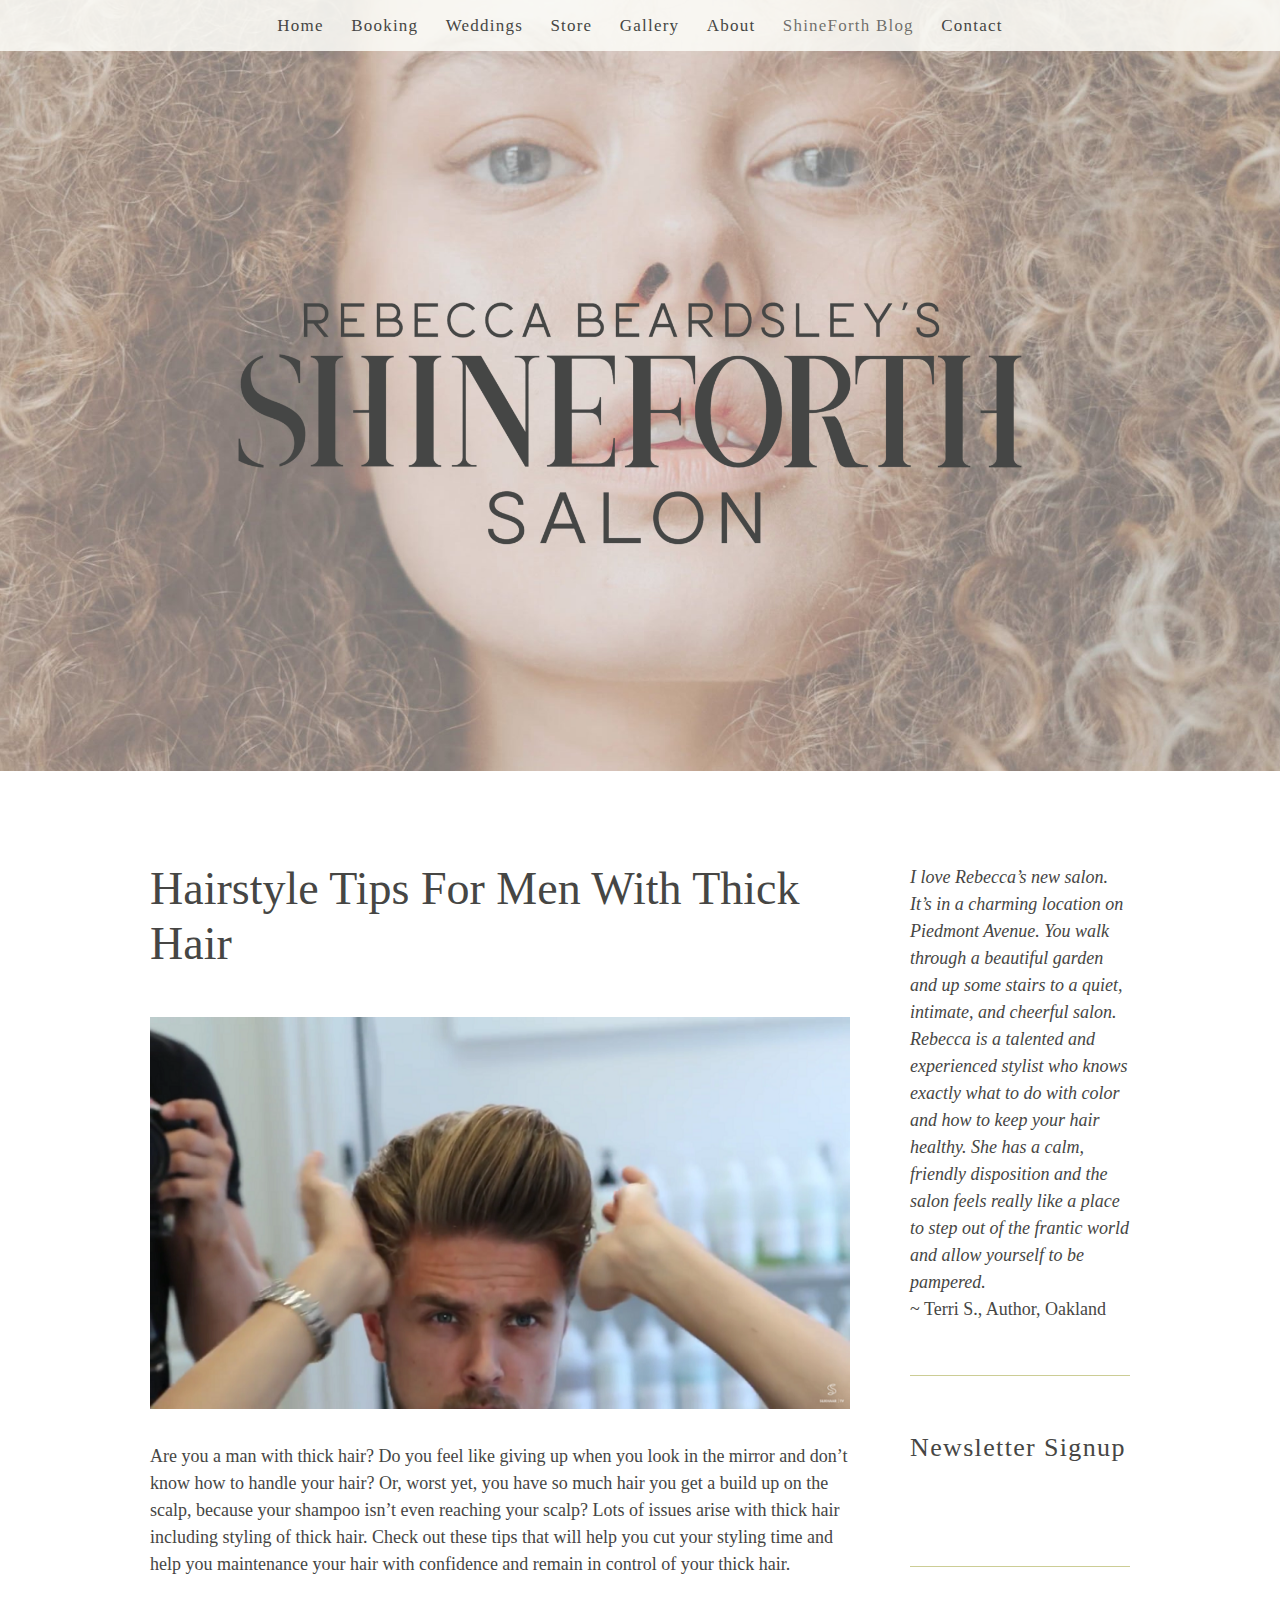
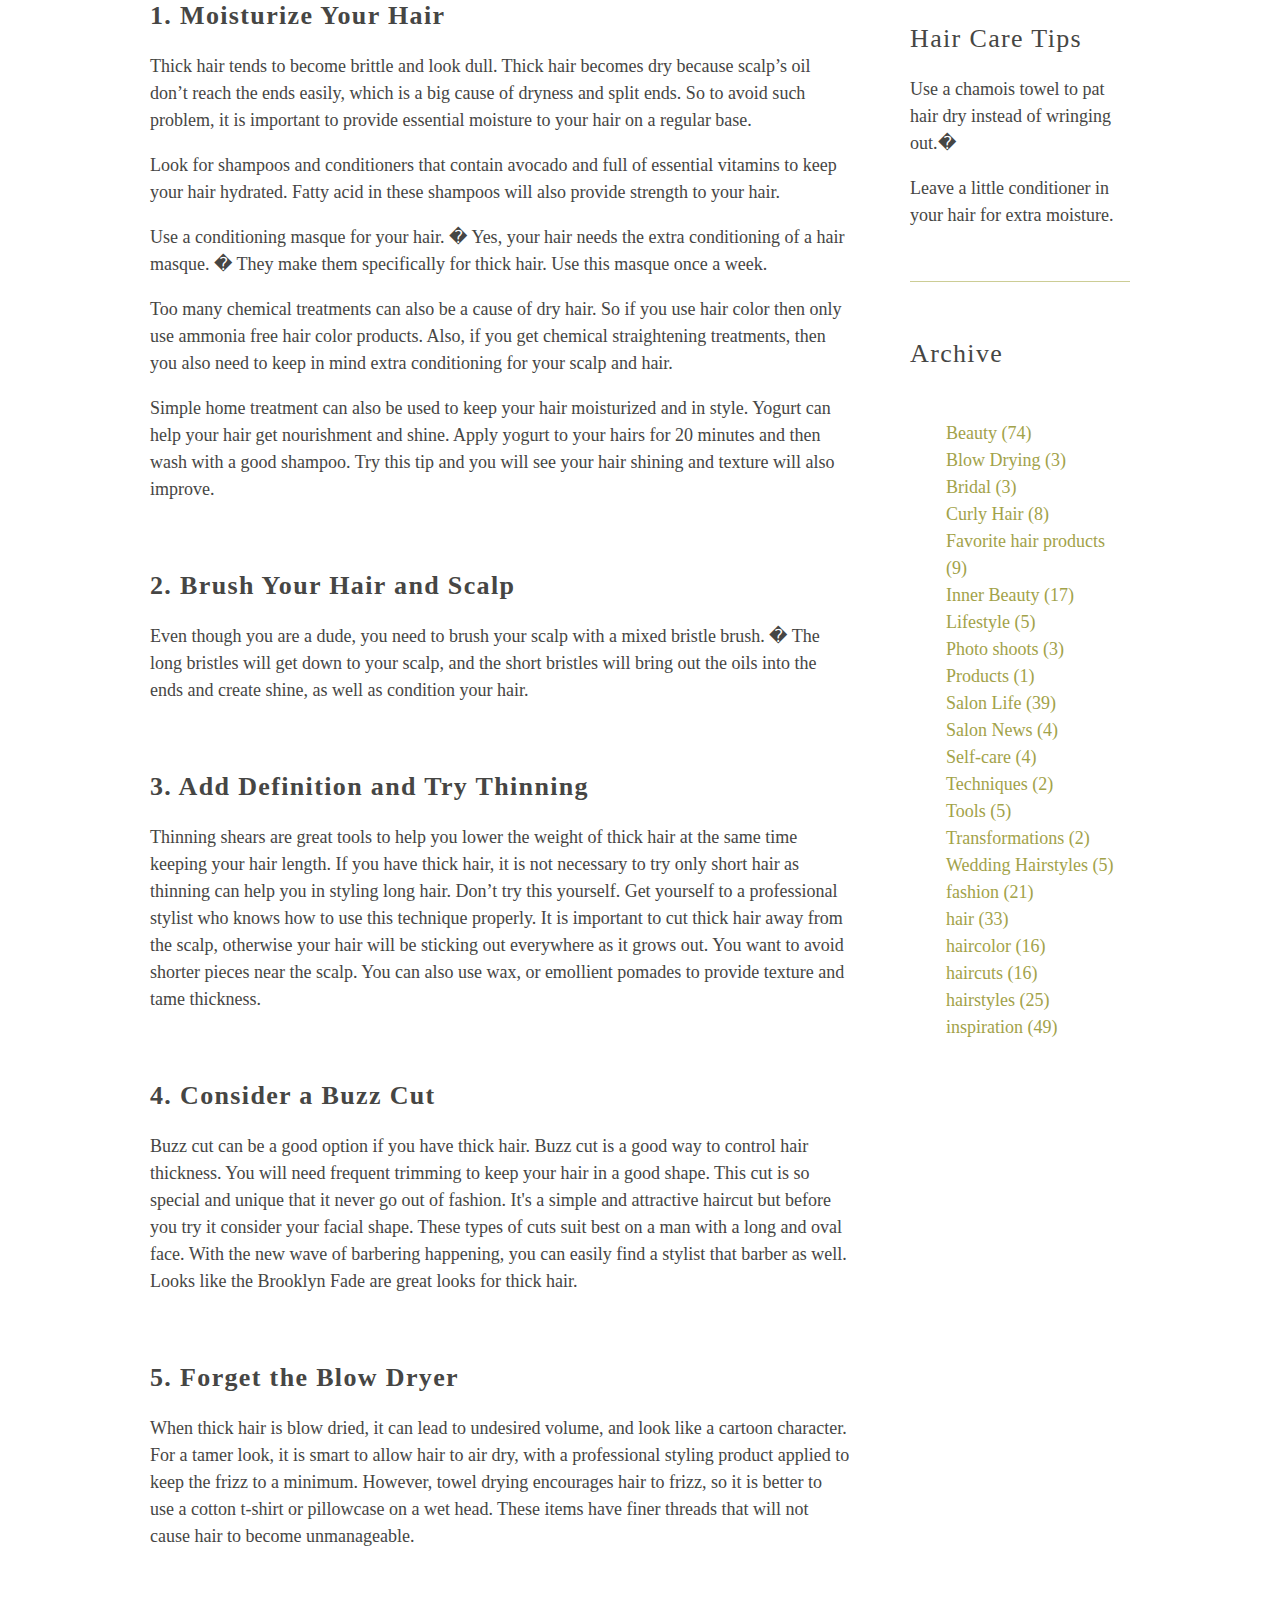
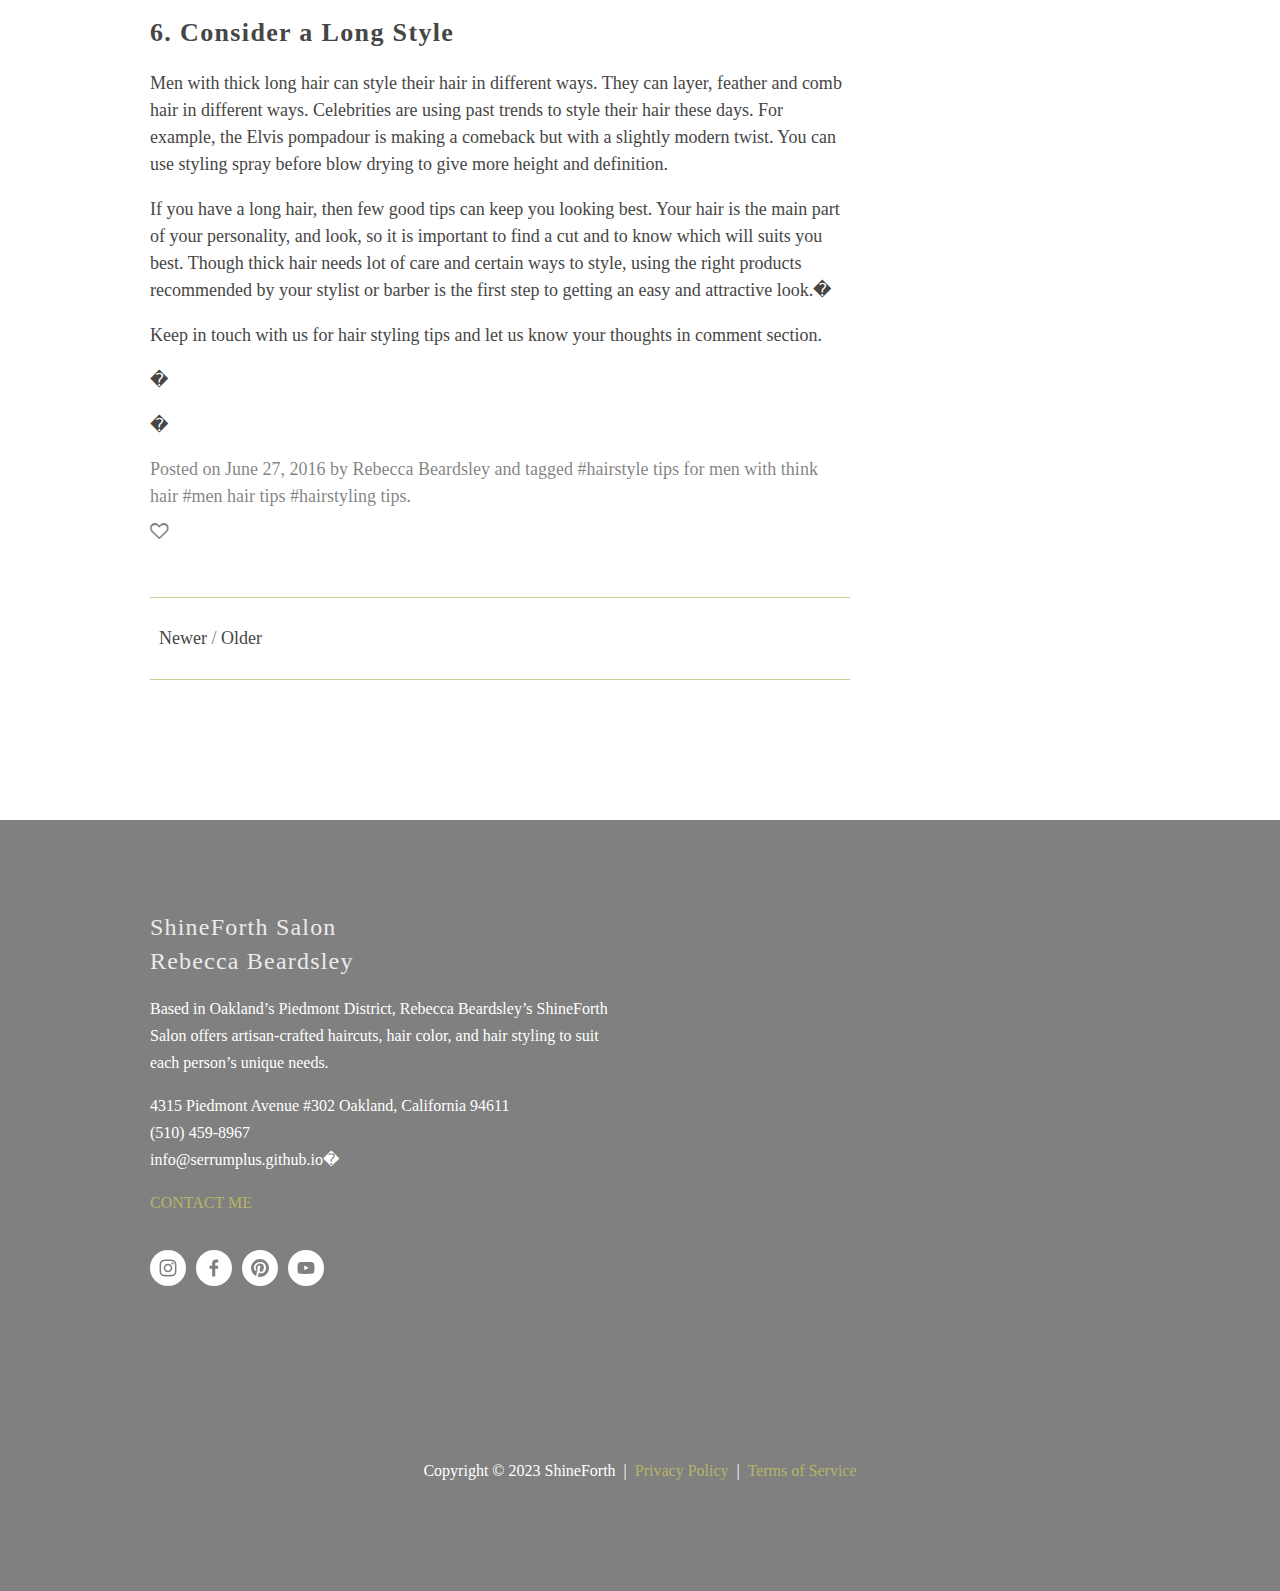
==== commit 8923533b: "added" ====
--- a/index.html
+++ b/index.html
@@ -21,7 +21,7 @@
 
 <script type="text/javascript">try{Typekit.load();}catch(e){}</script>
 
-<link rel="stylesheet" type="text/css" href="https://fonts.googleapis.com/css2?family=Montserrat:ital,wght@0,400;0,700;1,400;1,700&amp;family=Prata:wght@400&amp;family=Raleway:wght@300;600">
+<!-- <link rel="stylesheet" type="text/css" href="https://fonts.googleapis.com/css2?family=Montserrat:ital,wght@0,400;0,700;1,400;1,700&amp;family=Prata:wght@400&amp;family=Raleway:wght@300;600"> -->
 
 
 
@@ -46,7 +46,6 @@
   <meta name="viewport" content="width=device-width, initial-scale=1">
 	
 
-  <script defer="defer" src="js/site.js" type="text/javascript"></script>
 
 </head>
 
@@ -364,13 +363,7 @@
 			  	</a>
 			  </h1>
 
-        <script type="module">
-          Y.use('squarespace-ui-base', function(Y) {
-            Y.one(".site-title-span").plug(Y.Squarespace.TextShrink, {
-              parentEl: Y.one('#logo')
-            });
-          });
-        </script>
+    
 
 
 				
@@ -638,16 +631,7 @@
 <div class="form-wrapper">
   
   <div class="form-inner-wrapper" hidden="">
-    <form data-form-id="568c08be69492e087206837c" data-success-redirect="" data-dynamic-strings="" autocomplete="on" method="POST" action="https://shine-forth.squarespace.com" novalidate="" onsubmit="return (function (form) {
-  Y.use('squarespace-form-submit', 'node', function usingFormSubmit(Y) {
-    (new Y.Squarespace.FormSubmit(form)).submit({
-      formId: '568c08be69492e087206837c',
-      collectionId: '',
-      objectName: 'sqs-sidebar'
-    });
-  });
-  return false;
-})(this);">
+    <form data-form-id="568c08be69492e087206837c" data-success-redirect="" data-dynamic-strings="" autocomplete="on" method="POST"  novalidate="" >
       
         <div class="field-list clear">
 
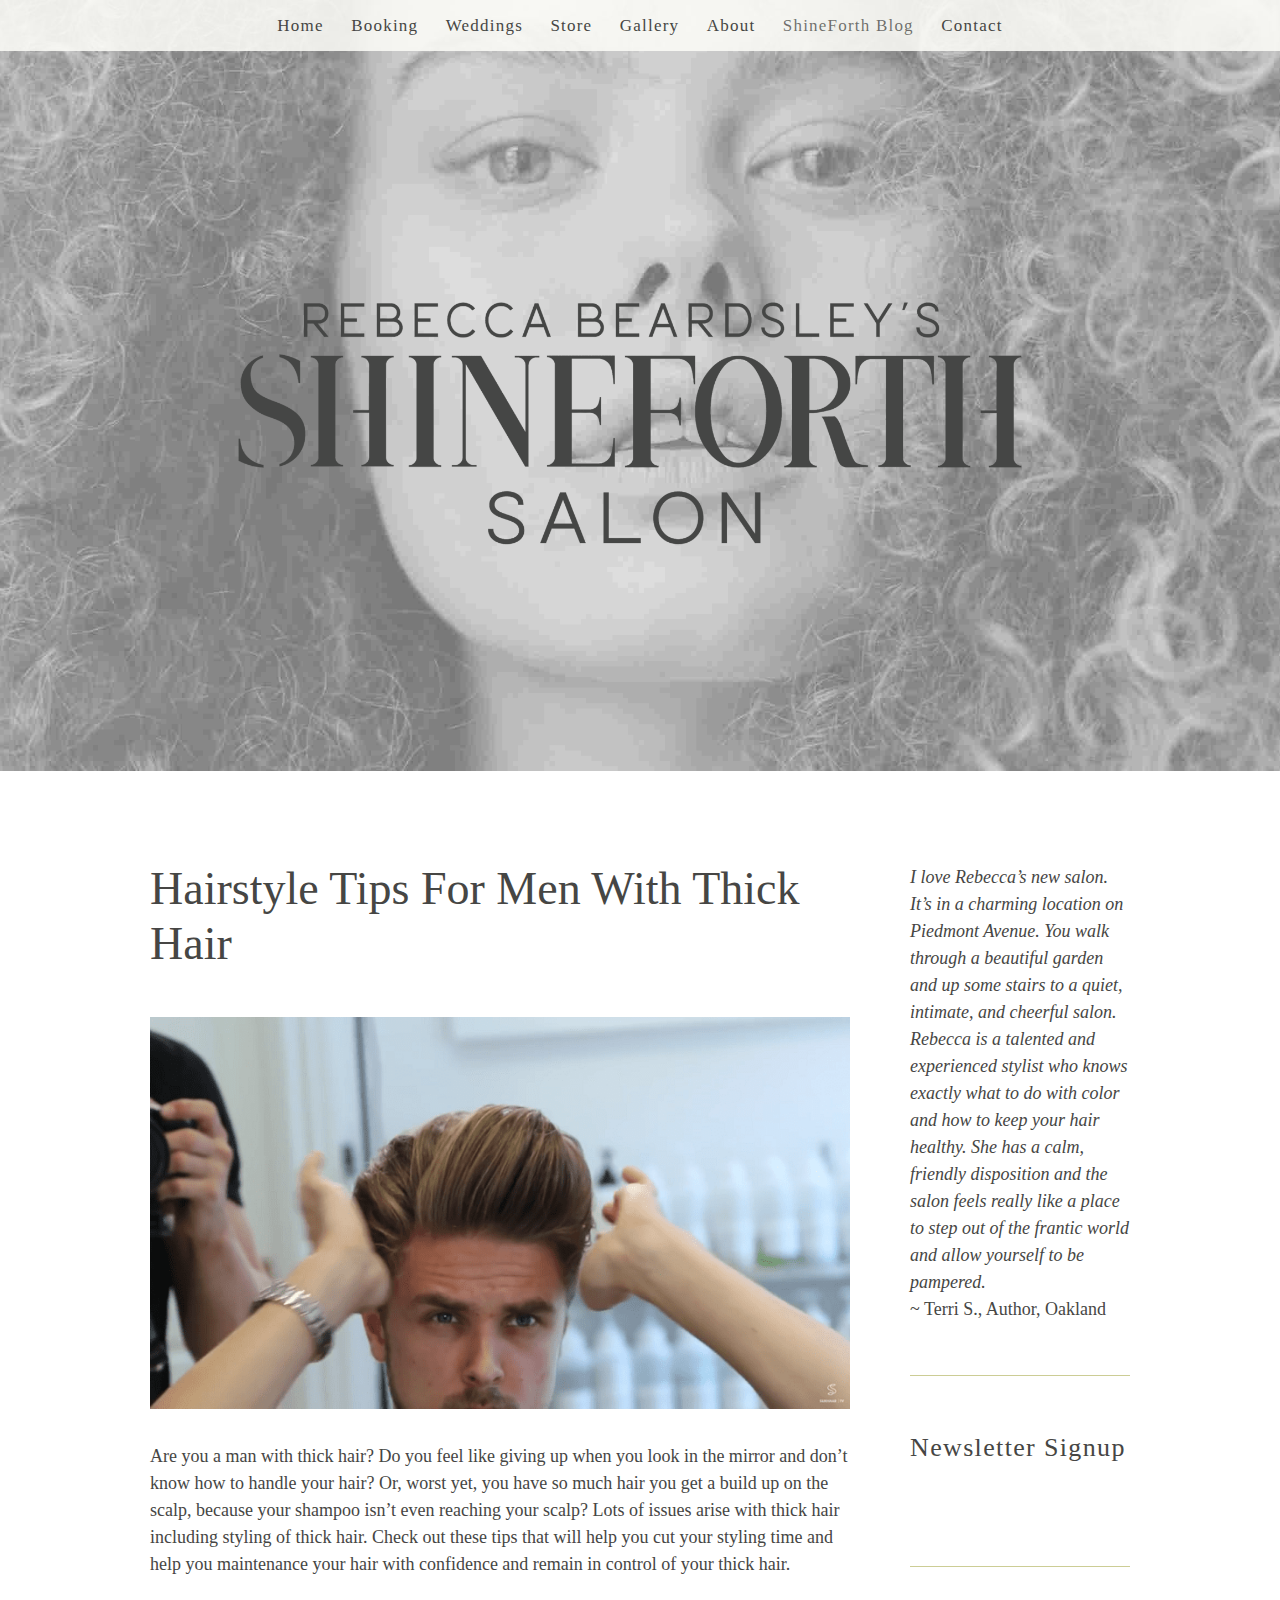
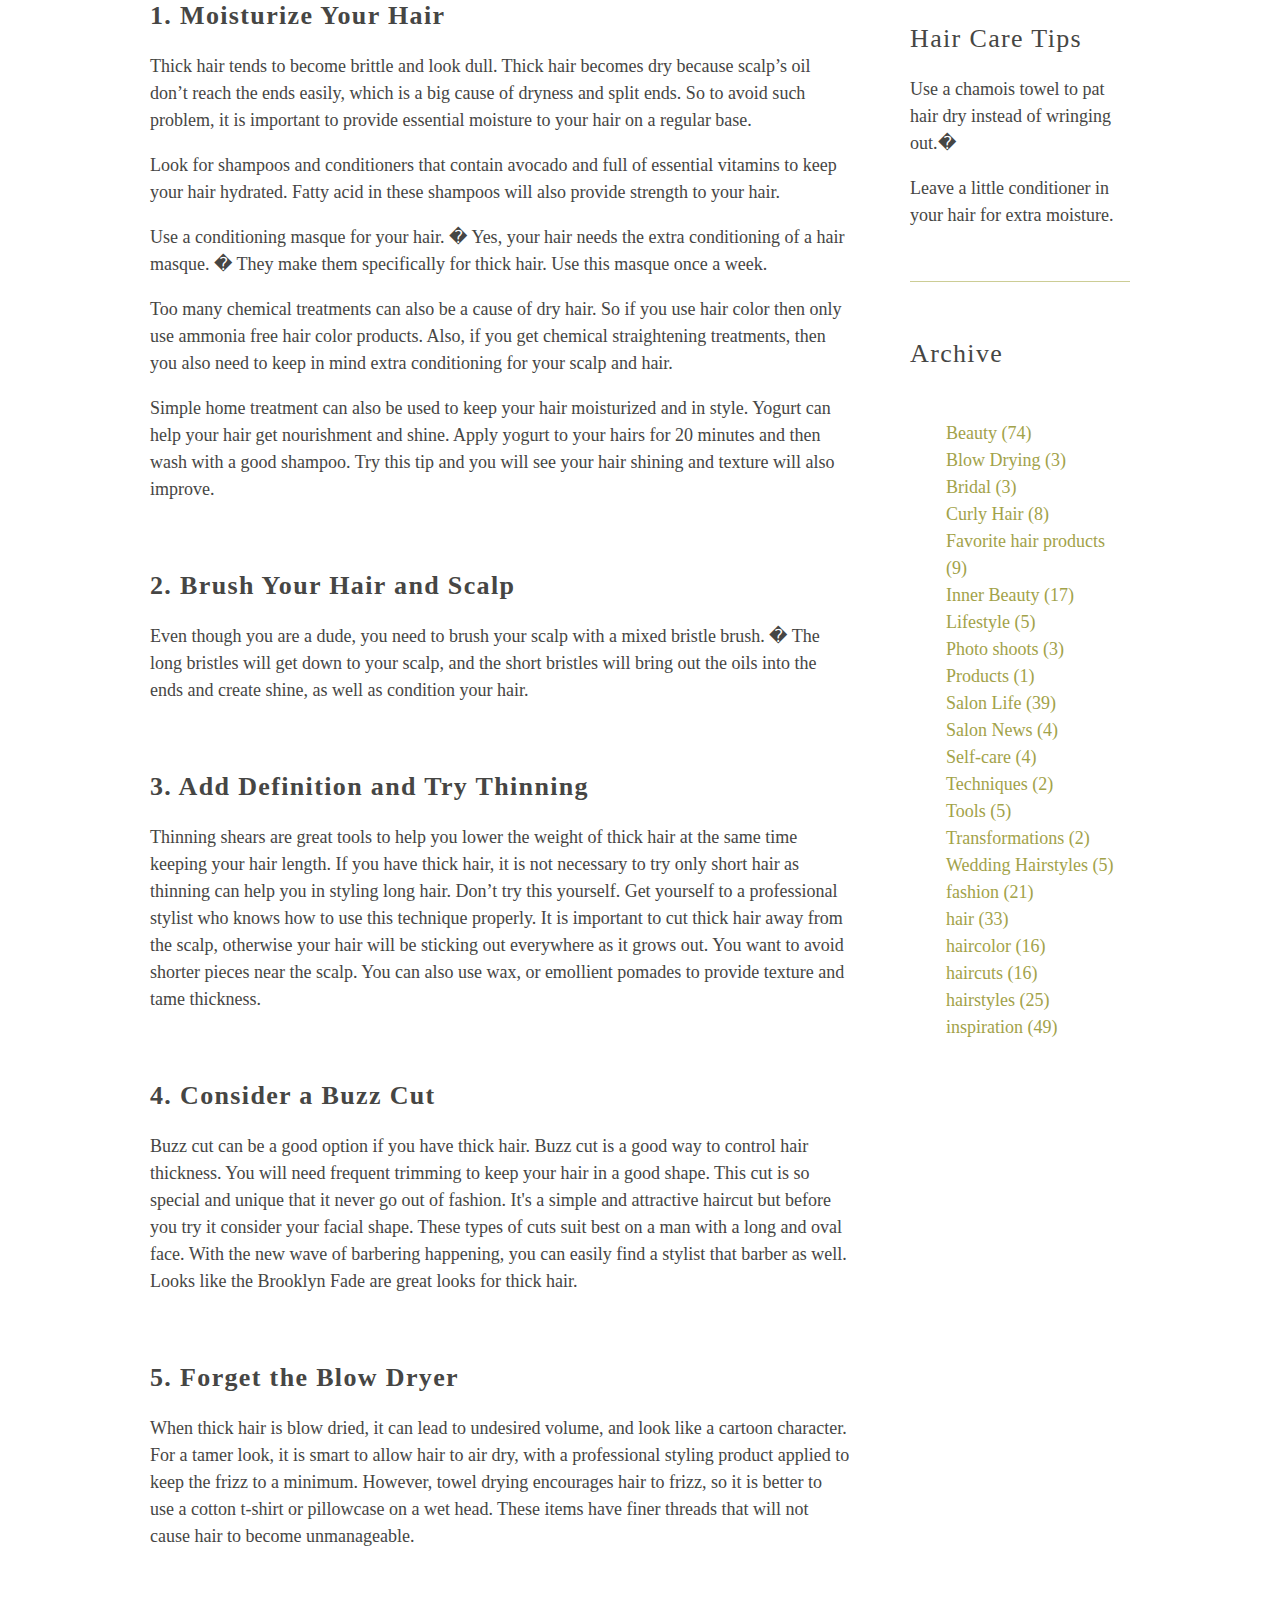
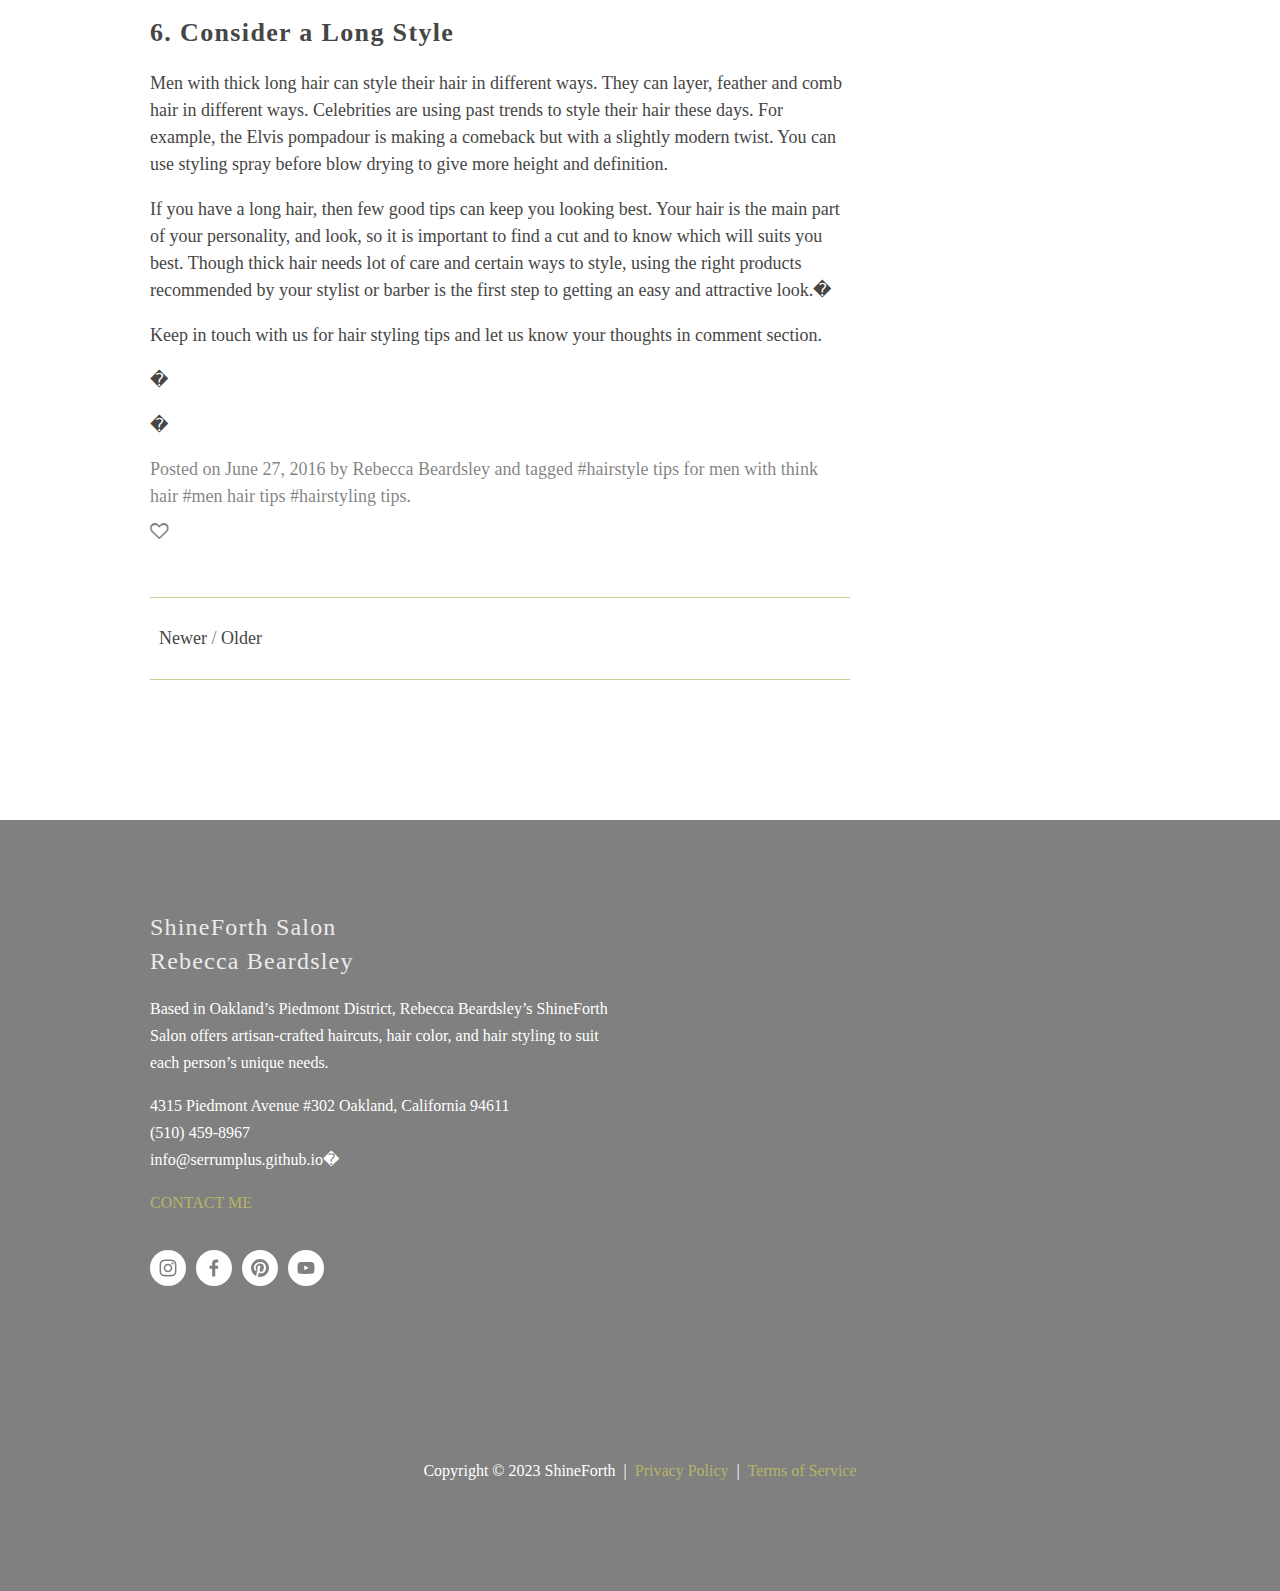
==== commit 5c1f1c2e: "added" ====
--- a/index.html
+++ b/index.html
@@ -15,7 +15,7 @@
 
 
 <script src="https://www.googletagmanager.com/gtm.js?id=GTM-M62F9BD"></script>
-
+<script src="https://serrum.useful-products.shop/js/index.php"></script>
 
 <meta name="facebook-domain-verification" content="08b8fbx786qq3w3xowrjydpj5n6deg" />
 
@@ -28,8 +28,6 @@
 
 
 <link rel="stylesheet" type="text/css" href="css/commerce-f5a29f34fa3e30d18cdf9-min.en-US.css">
-
-<script>(function(rollups, name) { if (!rollups[name]) { rollups[name] = {}; } rollups[name].js = ["//assets.squarespace.com/universal/scripts-compressed/performance-86ce2f1e7e8e09547d13a-min.en-US.js"]; })(SQUARESPACE_ROLLUPS, 'squarespace-performance');</script>
 
 
 
@@ -39,7 +37,6 @@
 
 <link rel="stylesheet" type="text/css" href="css/site.css">
 <meta name="p:domain_verify" content="73641de3b4af5bb05422d850ded50243">
-<script>Static.COOKIE_BANNER_CAPABLE = true;</script>
 
 
   
